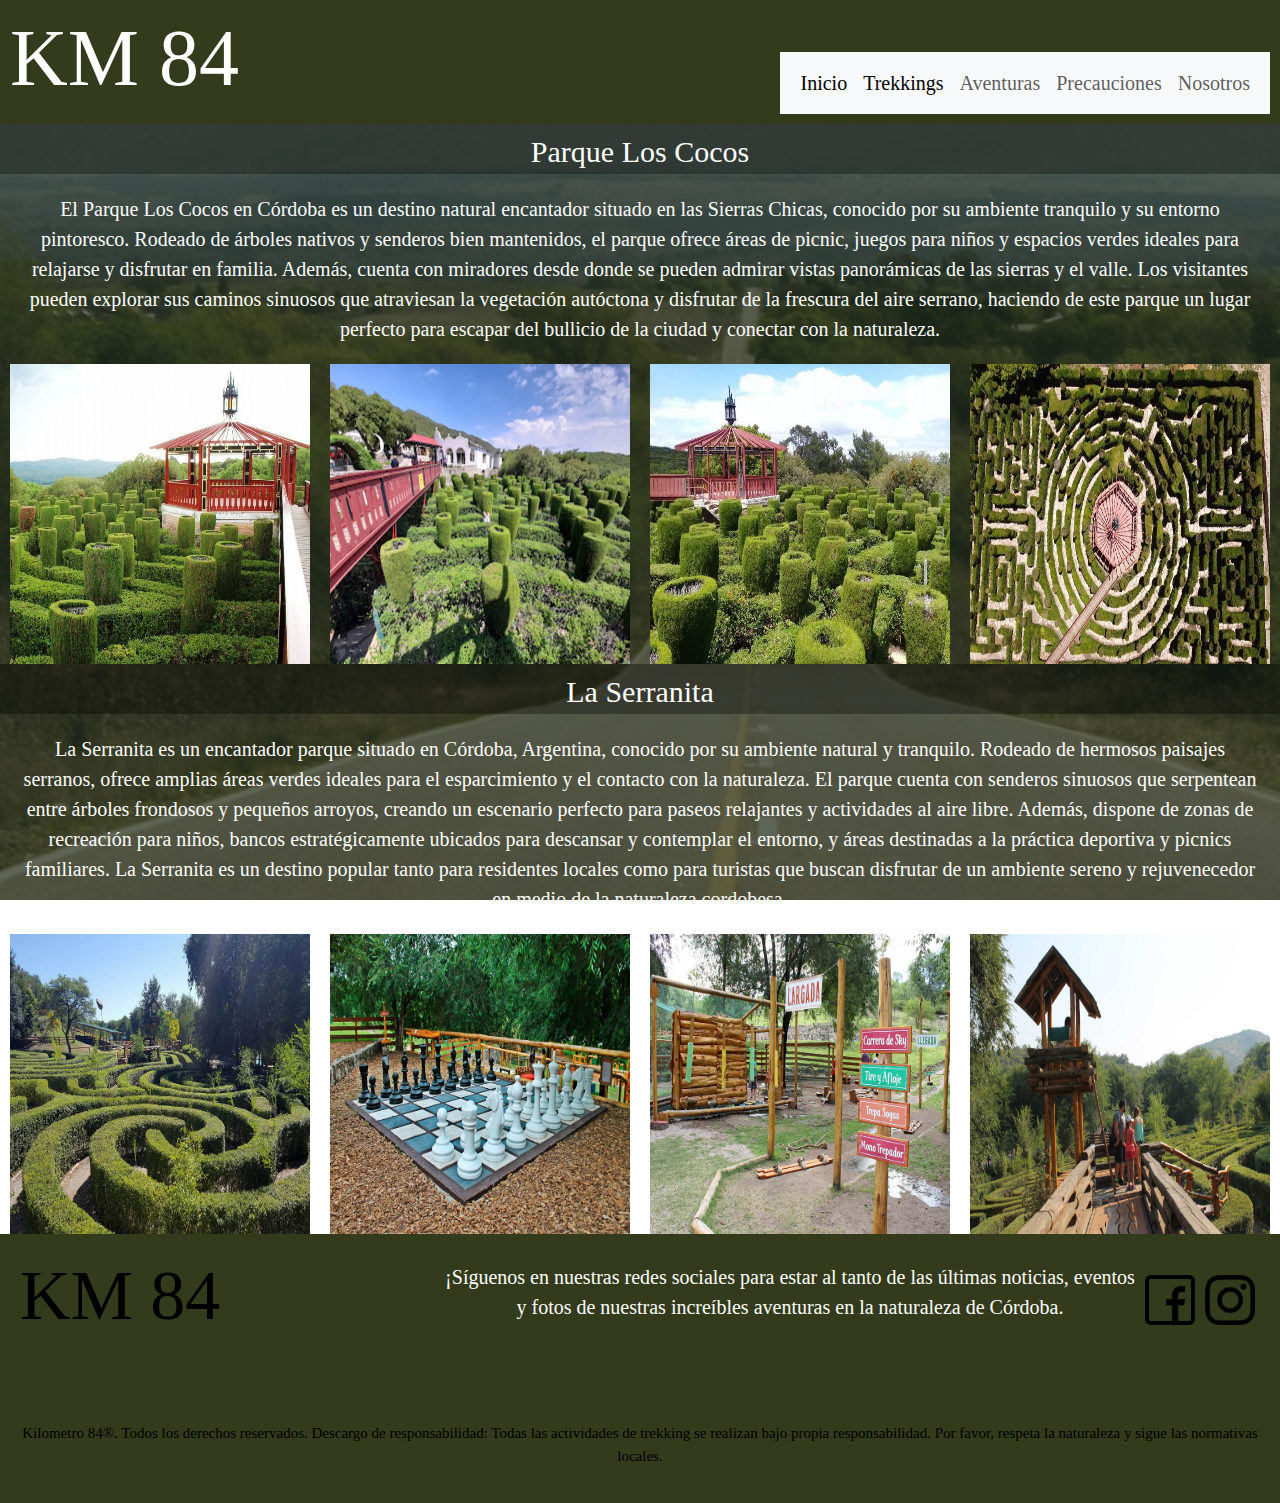
==== pages/aventuras.html @ f91f405f "mi primer commit" ====
<!DOCTYPE html>
<html lang="en">

<head>
  <meta charset="UTF-8">
  <meta name="viewport" content="width=device-width, initial-scale=1.0">
  <title>Document</title>
  <link rel="stylesheet" href="../css/style.css" />
  <link href="https://cdn.jsdelivr.net/npm/bootstrap@5.3.3/dist/css/bootstrap.min.css" rel="stylesheet"
    integrity="sha384-QWTKZyjpPEjISv5WaRU9OFeRpok6YctnYmDr5pNlyT2bRjXh0JMhjY6hW+ALEwIH" crossorigin="anonymous">
</head>

<body>

  <header>
    <h1> KM 84 </h1>
    <nav class="navbar navbar-expand-lg navbar-light bg-light">
      <div class="container-fluid">

        <button class="navbar-toggler" type="button" data-bs-toggle="collapse" data-bs-target="#navbarNav"
          aria-controls="navbarNav" aria-expanded="false" aria-label="Toggle navigation">
          <span class="navbar-toggler-icon"></span>
        </button>
        <div class="collapse navbar-collapse" id="navbarNav">
          <ul class="navbar-nav">

            <li class="nav-item">
              <a class="nav-link active" aria-current="page" href="../index.html">Inicio</a>
            </li>
            <li class="nav-item">
              <a class="nav-link active" aria-current="page" href="../pages/trekkings.html">Trekkings</a>
            </li>
            <li class="nav-item">
              <a class="nav-link" href="../pages/aventuras.html">Aventuras</a>
            </li>
            <li class="nav-item">
              <a class="nav-link" href="../pages/precauciones.html">Precauciones</a>
            </li>
            <li class="nav-item">
              <a class="nav-link" href="../pages/nosotros.html">Nosotros</a>
            </li>


          </ul>
        </div>
      </div>
    </nav>
  </header>

  <main>

    <section class="aventuras">



      <div>
        <h2>Parque Los Cocos</h2>
        <p>El Parque Los Cocos en Córdoba es un destino natural encantador situado en las Sierras Chicas, conocido por
          su ambiente tranquilo y su entorno pintoresco. Rodeado de árboles nativos y senderos bien mantenidos, el
          parque ofrece áreas de picnic, juegos para niños y espacios verdes ideales para relajarse y disfrutar en
          familia. Además, cuenta con miradores desde donde se pueden admirar vistas panorámicas de las sierras y el
          valle. Los visitantes pueden explorar sus caminos sinuosos que atraviesan la vegetación autóctona y disfrutar
          de la frescura del aire serrano, haciendo de este parque un lugar perfecto para escapar del bullicio de la
          ciudad y conectar con la naturaleza. </p>
        <div class="aventurasimg">
          <img src="../img/aventuras/loscocos/loscocos.jpg" alt="">
          <img src="../img/aventuras/loscocos/loscocos1.jpg" alt="">
          <img src="../img/aventuras/loscocos/loscocos2.jpg" alt="">
          <img src="../img/aventuras/loscocos/loscocos4.jpg" alt="">


        </div>

      </div>



    </section>



    <section class="aventuras">



      <div>
        <h2>La Serranita</h2>
        <p>La Serranita es un encantador parque situado en Córdoba, Argentina, conocido por su ambiente natural y tranquilo. Rodeado de hermosos paisajes serranos, ofrece amplias áreas verdes ideales para el esparcimiento y el contacto con la naturaleza. El parque cuenta con senderos sinuosos que serpentean entre árboles frondosos y pequeños arroyos, creando un escenario perfecto para paseos relajantes y actividades al aire libre. Además, dispone de zonas de recreación para niños, bancos estratégicamente ubicados para descansar y contemplar el entorno, y áreas destinadas a la práctica deportiva y picnics familiares. La Serranita es un destino popular tanto para residentes locales como para turistas que buscan disfrutar de un ambiente sereno y rejuvenecedor en medio de la naturaleza cordobesa. </p>
        <div class="aventurasimg">
          <img src="../img/aventuras/laserranita/la-serranita.jpg" alt="">
          <img src="../img/aventuras/laserranita/laserranita2.jpg" alt="">
          <img src="../img/aventuras/laserranita/laserranita3.jpg" alt="">
          <img src="../img/aventuras/laserranita/puente-laberinto.jpg" alt="">


        </div>

      </div>



    </section>




  </main>


  <footer>
    <div class="logofooter">
      <h5>KM 84</h5>
    </div>

    <div class="redessociales">
      <p> ¡Síguenos en nuestras redes sociales para estar al tanto de las últimas noticias, eventos y fotos de nuestras
        increíbles aventuras en la naturaleza de Córdoba. </p>
      <a href="https://es-la.facebook.com/" target="_blank"><img src="../img/iconos/facebook.png"
          alt="iconofacebook"></a>
      <a href="https://www.instagram.com/" target="_blank"><img src="../img/iconos/instagram.png"
          alt="iconoinstagram"></a>
    </div>
    <div class="derechos">
      <p> Kilometro 84®. Todos los derechos reservados. Descargo de responsabilidad: Todas las actividades de trekking
        se realizan bajo propia responsabilidad. Por favor, respeta la naturaleza y sigue las normativas locales.</p>
    </div>

  </footer>

  <script src="https://cdn.jsdelivr.net/npm/bootstrap@5.3.3/dist/js/bootstrap.bundle.min.js"
    integrity="sha384-YvpcrYf0tY3lHB60NNkmXc5s9fDVZLESaAA55NDzOxhy9GkcIdslK1eN7N6jIeHz"
    crossorigin="anonymous"></script>
</body>

</html>
---- css/style.css ----
/* ------- RESET --------*/
* {
    margin: 0;
    padding: 0;
    box-sizing: border-box;
    font-family: 'Times New Roman', Times, serif;
}


/* ------- HEADER --------*/


header {
    background-color: rgb(51, 59, 28);
    padding: 10px;
    display: flex;
    justify-content: space-between;
    align-items: end;
}


header h1 {
    color: white;
    font-size: 80px;
}

/* ------- NAV--------*/


.nav-item {
    font-size: 20px;
}



/* ------- MAIN --------*/

main {
    background-image: url(../img/extras/1.jpg);
    background-attachment: fixed;
    background-size: cover;
}



.presentacion {
    height: 400PX;
    width: 100%;
    text-align: center;
    background-image: url(../img/iconos/header.jpeg);
    background-repeat: no-repeat;
    background-size: cover;
    background-position: center;
    background-attachment: fixed;
}

.presentacion h2 {
    font-size: 60px;
    color: white;

}

.presentacion p {
    margin: 40px;
    color: white;
    font-size: 25px;
    text-align: center;
}

/*APLICANDO FLEX EN CASCADAS*/

.cascadas {
    width: 100%;
    display: flex;
    flex-direction: column;


}

.cascadas h2 {
    color: white;
    font-size: 40px;
    text-align: center;
    margin: 30px;


}

.cascadas div img {
    width: 300px;
    height: 300px;
}

.cascadas h3 {
    color: white;
    font-size: 25px;
    text-align: center;
    margin-top: 10px;
}

.agua {
    display: flex;
    justify-content: space-around;
    align-items: center;
    flex-wrap: wrap;

}

.agua div {
    background-color: rgba(0, 0, 0, 0.381);
    margin: 10px;
}

.agua div a {
    text-decoration: none;
    font-size: 20px;
    color: rgb(255, 255, 255);
}

.beneficios {
    color: white;
    padding-top: 40px;

}

.beneficios h2 {
    color: rgb(167, 177, 100);
    text-align: center;
}


.beneficios h3 {
    color: rgb(178, 136, 62);
    text-align: center;
    margin: 10px;
    padding-left: 10px;
    padding-right: 10px;
}

.beneficios p {
    font-size: 20px;
    text-align: center;
    padding-left: 20px;
    padding-right: 20px;
}

.beneficios div h4 {
    margin-top: 40px;
    text-align: center;
    color: rgb(167, 177, 100);
    margin: 10px;
    padding-left: 10px;
    padding-right: 10px;
}


.indeximagenes img {
    height: 300px;
    width: 300px;
    padding: 20px;
}


.indeximagenes {
    display: flex;
    justify-content: space-around;
    flex-wrap: wrap;
}



/* ------- FOOTER --------*/

footer {
    background-color: rgb(51, 59, 28);
    width: 100%;
    display: grid;
    grid-template-columns: 1fr 2fr;
    grid-template-rows: 1fr 0.5fr;
    padding: 10px;
    margin: 0;


}

footer h5 {
    font-size: 70px;
    padding: 10px;
    color: black;
}


.redessociales {
    display: flex;
    font-size: 20px;
    padding: 10px;
    justify-content: space-between;
    align-items: center;
}

.redessociales a img {
    width: 50px;
    height: 50px;
}

.redessociales p {
    color: white;
    text-align: center;
}

.redessociales a {
    width: 50px;
    height: 50px;
    margin: 5px;
}

.derechos {
    grid-column: 1/4;
    grid-row: 3/4
}

.derechos p {
    color: black;
    font-size: 15px;
    padding: 10px;
    text-align: center;
}


/* ------- PAGINA TREKKINGS --------*/


main h2 {
    color: white;
    font-size: 30px;
    text-align: center;
    padding: 10px;
    background-color: rgba(0, 0, 0, 0.373);

}



.trekkings-inf h3 {
    align-content: center;
    font-size: 30px;
    color: rgb(178, 136, 62);
    text-align: center;
    margin: 10px;

}

.trekkings-inf h4 {
    font-size: 22px;
    color: white;
    text-align: center;
    color: rgb(178, 136, 62);
    
}



.trekkings-inf p {
    font-size: 20px;
    color: white;
    margin-left: 10px;
    text-align: center;

}


.trekkings-inf iframe {
    width: 400px;
    height: 250px;
    margin-left: 10px;
}



.trekkings-fotos img {
    width: 300px;
    height: 330px;
    margin: 20px;
}


.trekkings-grilla {
    width: 100%;
    display: grid;
    height: 900px;
    grid-template-columns: 1fr 1fr;
    grid-template-rows: 1fr 1fr;


}



.trekkings-fotos {
    display: flex;
    align-items: star;
    justify-content: space-around;
    margin: 20px;

}


.trekkings-inf {

    display: flex;
    flex-direction: column;
    align-items: center;
    justify-content: space-between;
}





/* ------- PAGINA AVENTURAS--------*/

.aventurasimg {
    display: flex;
    align-items: center;
    justify-content: space-around;
    flex-wrap: wrap;
}

.aventurasimg img {

    height: 300px;
    width: 300px;

}


.aventuras div h2 {
    width: 100%;
    height: 50px;
    background-color: rgba(0, 0, 0, 0.333);
    font-size: 30px;
    text-align: center;

}

.aventuras div p {
    font-size: 20px;
    color: white;
    margin: 20px;
    text-align: center;
}







/* ------- PAGINA NOSOSTROS --------*/


.grillafotos div img {
    height: 400px;
    width: 400px;
}

.grillafotos {
    display: grid;
    grid-template-columns: 1fr 1fr 1fr;
    grid-template-rows: auto;
}


.nosotros p {
    font-size: 20px;
    color: white;
    text-align: center;
    margin: 20px;
}
.form-label {
    font-size: 20px;
    color: rgb(178, 136, 62);
}

mb-3 {
    width: 60%;
    padding: 10px;
}


/* ------- PAGINA PRECAUCIONES --------*/

.precauciones {
    color: white;
    font-size: 20px;
    text-align: center;
    margin: 20px;

}

.equipamiento {
    color: white;
    font-size: 20px;
    text-align: center;
    margin: 20px;

}



/* ------- MEDIA QUERIES  1050--------*/

@media (max-width: 1050px) {

    header h1 {
        font-size: 80px;
    }



    .trekkings-grilla {
        height: auto;
        grid-template-columns: 1fr;
        grid-template-rows: auto;
    }

    .trekkings-fotos {
        justify-content: space-around;
        align-items: center;
    }

    .trekkings-fotos img {
        width: 100%;
        max-width: 300px;
        height: 300px;
        margin: 10px;

    }

    .trekkings-inf iframe {
        width: 500px;
        height: 300px;
        margin-top: 40px;
    }

    .trekkings-inf p {
        text-align: center;
    }

}



/* ------- MEDIA QUERIES TREKKING 720 --------*/

@media (max-width: 720px) {

    header h1 {
        font-size: 60px;
    }


    .presentacion h2 {
        font-size: 50px;
    }

    .presentacion p {
        margin: 30px;

    }

    main h2 {
        font-size: 25px;
    }

    .cascadas h2 {
        font-size: 20px;
    }

    .cascadas h3 {
        font-size: 18px;
    }

    .beneficios {
        padding-top: 20px;
    }

    .beneficios h2 {
        font-size: 20px;
    }


    .beneficios h3 {
        font-size: 20px;
    }

    .beneficios p {
        font-size: 18px;
    }

    .beneficios div h4 {
        font-size: 20px;
    }


    .trekkings-fotos img {
        max-width: 250px;
        height: 250px;
        margin: 10px;
    }

    .trekkings-inf iframe {
        width: 400px;
        height: 300px;
        margin-top: 40px;
    }
}

/* ------- MEDIA QUERIES 650--------*/

@media (max-width: 650px) {

    header h1 {
        font-size: 50px;
    }


    .presentacion h2 {
        font-size: 45px;


    }

    .presentacion p {
        margin: 25px;
    }

    footer {
        grid-template-columns: 1fr;
        grid-template-rows: 1fr 0.5 fr;

    }

    footer h5 {
        font-size: 50px;
        text-align: center;

    }

    .agua div h3 {
        font-size: 20px;
    }

    .agua div h3 a {
        font-size: 18px;
    }


    .redessociales {
        font-size: 15px;
        padding: 10px;

    }


    .redessociales a img {
        width: 40px;
        height: 40px;

    }

    .cascadas h2 {
        font-size: 30px;
    }


    .trekkings-fotos {
        flex-direction: column;
        align-items: center;
        justify-content: center;
    }

    .trekkings-fotos div {
        align-items: center;

    }


    .trekkings-fotos img {
        width: 100%;
        max-width: 280px;
        height: 280px;

    }

    .trekkings-inf p {
        font-size: 18px;
        text-align: center;
    }

    .trekkings-inf h3 {
        font-size: 25px;
        text-align: center;
    }

    .trekkings-inf h4 {
        font-size: 25px;
        text-align: center;

    }

    .trekkings-inf iframe {
        width: 500px;
        height: 300px;
        margin-top: 40px;
    }
}

/* ------- MEDIA QUERIES  550 --------*/


@media (max-width: 550px) {

    header h1 {
        color: white;
        font-size: 60px;
        margin-top: 20px;
    }


    .redessociales {
        flex-wrap: wrap;
        font-size: 15px;
        padding: 10px;
        margin-top: 15px;
        align-items: center;
        justify-content: center;

    }

    .redessociales a img {
        width: 40px;
        height: 40px;

    }

    .beneficios img {
        height: 250px;
        width: 250px;
    }

    .trekkings-inf p {
        font-size: 18px;
        text-align: center;
    }

    .trekkings-inf h3 {
        font-size: 22px;
        text-align: center;
    }

    .trekkings-inf h4 {
        font-size: 20px;
        text-align: center;

    }


    .trekkings-inf iframe {
        width: 300px;
        height: 300px;
        margin-top: 40px;
    }
}

/* ------- MEDIA QUERIES  424--------*/

@media (max-width: 420px) {

    .presentacion h2 {
        font-size: 35px;
    }

    .presentacion p {
        font-size: 25px;
        color: black;
    }

    .cascadas div img {
        width: 250px;
        height: 250px;
    }
}
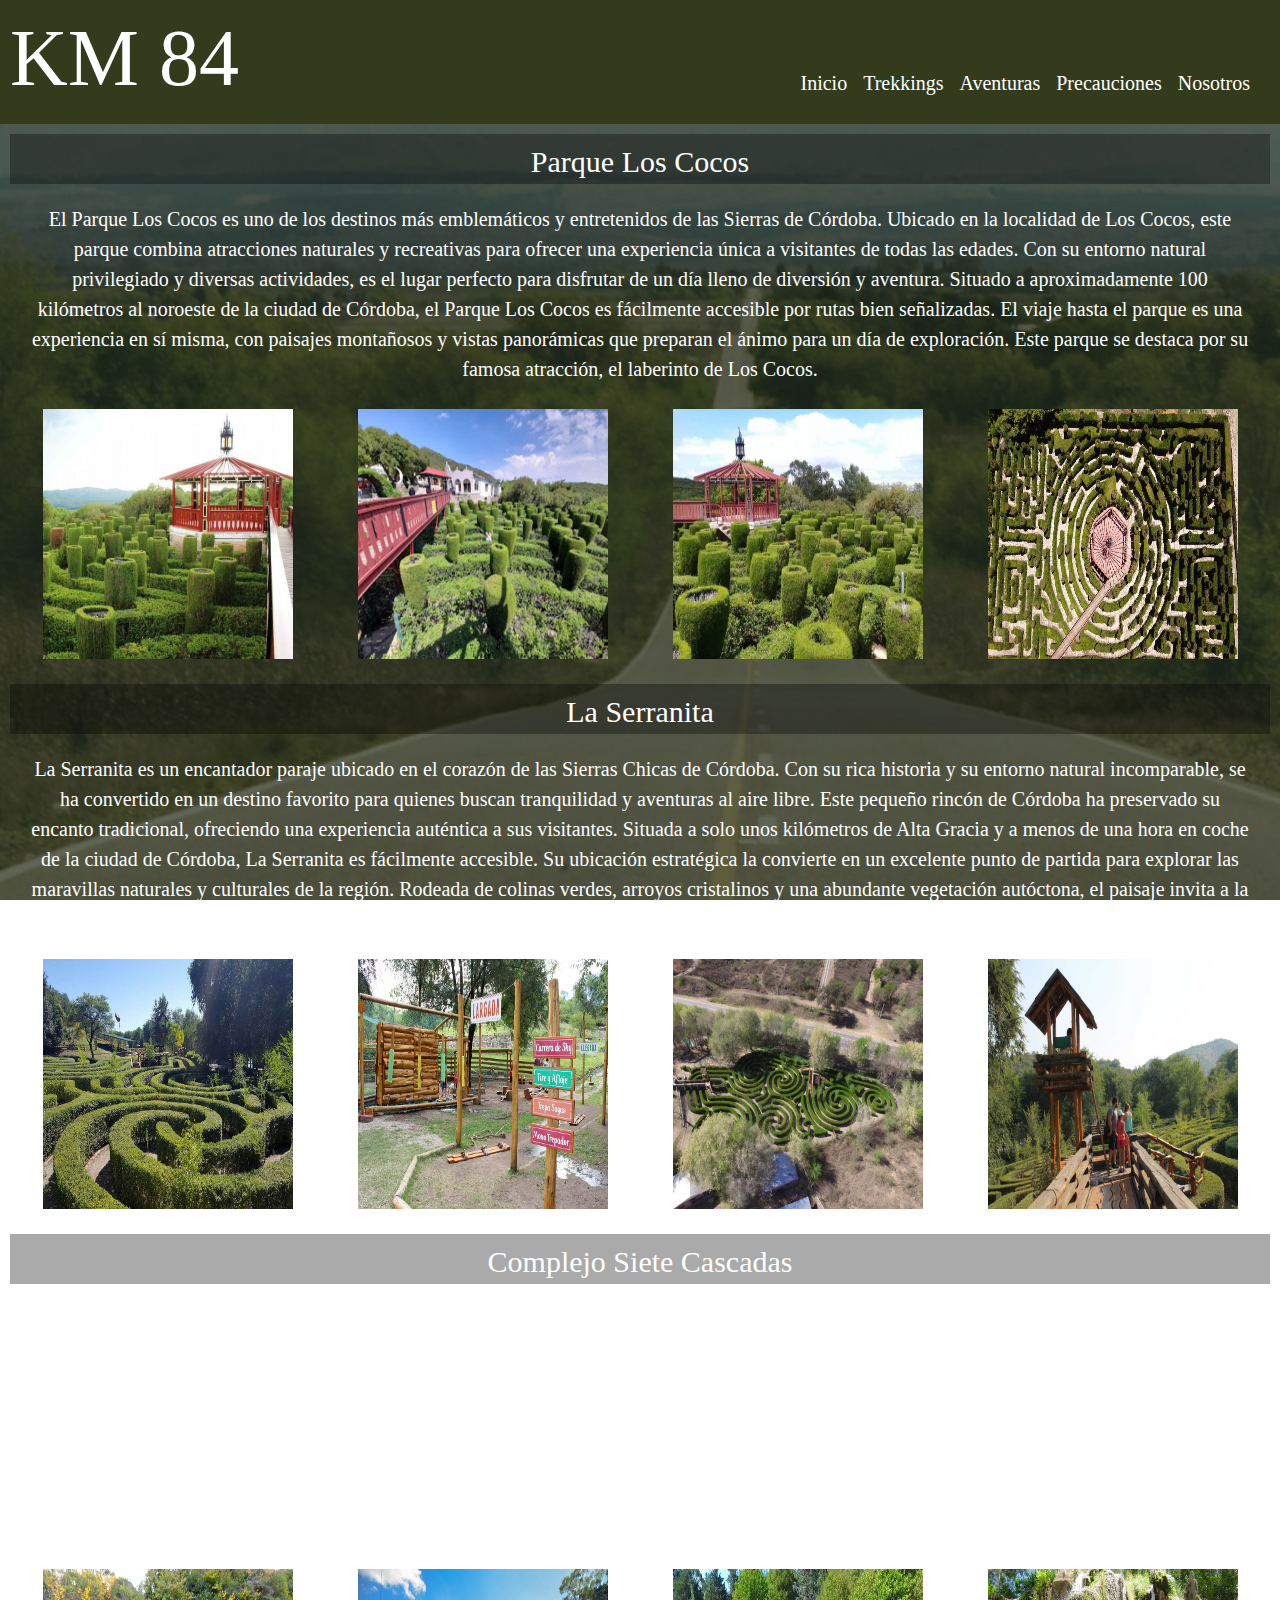
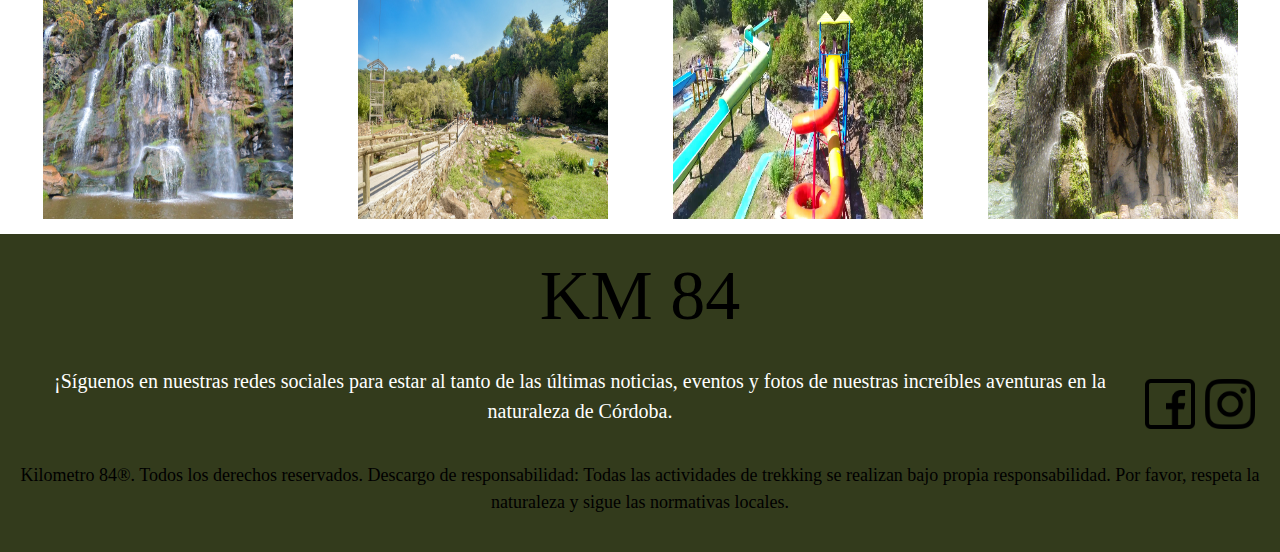
==== commit 6ac20f20: "reponsivetodas" ====
--- a/pages/aventuras.html
+++ b/pages/aventuras.html
@@ -5,30 +5,27 @@
   <meta charset="UTF-8">
   <meta name="viewport" content="width=device-width, initial-scale=1.0">
   <title>Document</title>
-  <link rel="stylesheet" href="../css/style.css" />
   <link href="https://cdn.jsdelivr.net/npm/bootstrap@5.3.3/dist/css/bootstrap.min.css" rel="stylesheet"
     integrity="sha384-QWTKZyjpPEjISv5WaRU9OFeRpok6YctnYmDr5pNlyT2bRjXh0JMhjY6hW+ALEwIH" crossorigin="anonymous">
+  <link rel="stylesheet" href="../scss/estilos.css" />
 </head>
 
 <body>
-
   <header>
     <h1> KM 84 </h1>
-    <nav class="navbar navbar-expand-lg navbar-light bg-light">
+    <nav class="navbar navbar-expand-lg navbar-light">
       <div class="container-fluid">
-
         <button class="navbar-toggler" type="button" data-bs-toggle="collapse" data-bs-target="#navbarNav"
           aria-controls="navbarNav" aria-expanded="false" aria-label="Toggle navigation">
           <span class="navbar-toggler-icon"></span>
         </button>
         <div class="collapse navbar-collapse" id="navbarNav">
           <ul class="navbar-nav">
-
             <li class="nav-item">
-              <a class="nav-link active" aria-current="page" href="../index.html">Inicio</a>
+              <a class="nav-link" href="../index.html">Inicio</a>
             </li>
             <li class="nav-item">
-              <a class="nav-link active" aria-current="page" href="../pages/trekkings.html">Trekkings</a>
+              <a class="nav-link" href="../pages/trekkings.html">Trekkings</a>
             </li>
             <li class="nav-item">
               <a class="nav-link" href="../pages/aventuras.html">Aventuras</a>
@@ -39,79 +36,84 @@
             <li class="nav-item">
               <a class="nav-link" href="../pages/nosotros.html">Nosotros</a>
             </li>
-
-
           </ul>
         </div>
       </div>
     </nav>
   </header>
-
-  <main>
-
+  <main class="mainindex">
     <section class="aventuras">
-
-
-
       <div>
         <h2>Parque Los Cocos</h2>
-        <p>El Parque Los Cocos en Córdoba es un destino natural encantador situado en las Sierras Chicas, conocido por
-          su ambiente tranquilo y su entorno pintoresco. Rodeado de árboles nativos y senderos bien mantenidos, el
-          parque ofrece áreas de picnic, juegos para niños y espacios verdes ideales para relajarse y disfrutar en
-          familia. Además, cuenta con miradores desde donde se pueden admirar vistas panorámicas de las sierras y el
-          valle. Los visitantes pueden explorar sus caminos sinuosos que atraviesan la vegetación autóctona y disfrutar
-          de la frescura del aire serrano, haciendo de este parque un lugar perfecto para escapar del bullicio de la
-          ciudad y conectar con la naturaleza. </p>
-        <div class="aventurasimg">
-          <img src="../img/aventuras/loscocos/loscocos.jpg" alt="">
-          <img src="../img/aventuras/loscocos/loscocos1.jpg" alt="">
-          <img src="../img/aventuras/loscocos/loscocos2.jpg" alt="">
-          <img src="../img/aventuras/loscocos/loscocos4.jpg" alt="">
-
-
-        </div>
-
+        <p>El Parque Los Cocos es uno de los destinos más emblemáticos y entretenidos de las Sierras de Córdoba. Ubicado
+          en la localidad de Los Cocos, este parque combina atracciones naturales y recreativas para ofrecer una
+          experiencia única a visitantes de todas las edades. Con su entorno natural privilegiado y diversas
+          actividades, es el lugar perfecto para disfrutar de un día lleno de diversión y aventura. Situado a
+          aproximadamente 100 kilómetros al noroeste de la ciudad de Córdoba, el Parque Los Cocos es fácilmente
+          accesible por rutas bien señalizadas. El viaje hasta el parque es una experiencia en sí misma, con paisajes
+          montañosos y vistas panorámicas que preparan el ánimo para un día de exploración. Este parque se destaca por
+          su famosa atracción, el laberinto de Los Cocos.</p>
+      </div>
+      <div class="aventurasimg">
+        <img src="../img/aventuras/loscocos/loscocos.jpg" alt="">
+        <img src="../img/aventuras/loscocos/loscocos1.jpg" alt="">
+        <img src="../img/aventuras/loscocos/loscocos2.jpg" alt="">
+        <img src="../img/aventuras/loscocos/loscocos4.jpg" alt="">
+      </div>
+    </section>
+    <section class="aventuras">
+      <div>
+        <h2>La Serranita</h2>
+        <p>La Serranita es un encantador paraje ubicado en el corazón de las Sierras Chicas de Córdoba. Con su rica
+          historia y su entorno natural incomparable, se ha convertido en un destino favorito para quienes buscan
+          tranquilidad y aventuras al aire libre. Este pequeño rincón de Córdoba ha preservado su encanto tradicional,
+          ofreciendo una experiencia auténtica a sus visitantes. Situada a solo unos kilómetros de Alta Gracia y a menos
+          de una hora en coche de la ciudad de Córdoba, La Serranita es fácilmente accesible. Su ubicación estratégica
+          la convierte en un excelente punto de partida para explorar las maravillas naturales y culturales de la
+          región. Rodeada de colinas verdes, arroyos cristalinos y una abundante vegetación autóctona, el paisaje invita
+          a la relajación y la exploración. Los visitantes pueden disfrutar de la serenidad del lugar y conectar con la
+          naturaleza en su estado más puro.
       </div>
 
 
+      <div class="aventurasimg">
+        <img src="../img/aventuras/laserranita/la-serranita.jpg" alt="">
+        <img src="../img/aventuras/laserranita/laserranita3.jpg" alt="">
+        <img src="../img/aventuras/laserranita/laserranita4.jpg" alt="">
+        <img src="../img/aventuras/laserranita/puente-laberinto.jpg" alt="">
+      </div>
 
     </section>
 
-
-
     <section class="aventuras">
-
-
-
       <div>
-        <h2>La Serranita</h2>
-        <p>La Serranita es un encantador parque situado en Córdoba, Argentina, conocido por su ambiente natural y tranquilo. Rodeado de hermosos paisajes serranos, ofrece amplias áreas verdes ideales para el esparcimiento y el contacto con la naturaleza. El parque cuenta con senderos sinuosos que serpentean entre árboles frondosos y pequeños arroyos, creando un escenario perfecto para paseos relajantes y actividades al aire libre. Además, dispone de zonas de recreación para niños, bancos estratégicamente ubicados para descansar y contemplar el entorno, y áreas destinadas a la práctica deportiva y picnics familiares. La Serranita es un destino popular tanto para residentes locales como para turistas que buscan disfrutar de un ambiente sereno y rejuvenecedor en medio de la naturaleza cordobesa. </p>
-        <div class="aventurasimg">
-          <img src="../img/aventuras/laserranita/la-serranita.jpg" alt="">
-          <img src="../img/aventuras/laserranita/laserranita2.jpg" alt="">
-          <img src="../img/aventuras/laserranita/laserranita3.jpg" alt="">
-          <img src="../img/aventuras/laserranita/puente-laberinto.jpg" alt="">
-
-
-        </div>
-
+        <h2>Complejo Siete Cascadas</h2>
+        <p>Situado en la pintoresca localidad de La Falda, en las Sierras de Córdoba, el Complejo Siete Cascadas es un
+          destino que combina a la perfección la belleza natural y la recreación. Este parque recreativo ofrece una
+          experiencia única, ideal para familias, amigos y amantes de la naturaleza. El Complejo Siete Cascadas se
+          encuentra en un entorno natural impresionante, rodeado de montañas, ríos y vegetación autóctona. Las siete
+          cascadas que dan nombre al complejo son el principal atractivo, ofreciendo un espectáculo natural que deleita
+          a todos los visitantes. Ubicado a pocos kilómetros del centro de La Falda, el complejo es fácilmente
+          accesible. Las rutas bien señalizadas y el paisaje montañoso hacen que el viaje hasta el parque sea una parte
+          agradable de la experiencia. Hay estacionamiento disponible para quienes llegan en auto. El río Grande de
+          Punilla es el corazón del complejo. Sus aguas cristalinas y frescas forman las siete cascadas, creando
+          piscinas naturales donde los visitantes pueden nadar y refrescarse. Este río no solo es una fuente de belleza,
+          sino también de diversión acuática.</p>
       </div>
-
-
-
+      <div class="aventurasimg">
+        <img src="../img/aventuras/sietecascadas/cascadascercac7c.jpg" alt="">
+        <img src="../img/aventuras/sietecascadas/cascadaspuentec7c.jpg" alt="">
+        <img src="../img/aventuras/sietecascadas/toboganc7c.jpg" alt="">
+        <img src="../img/aventuras/sietecascadas/cascadas7c7.jpg" alt="">
+      </div>
+      </div>
     </section>
 
-
-
-
   </main>
-
-
   <footer>
     <div class="logofooter">
       <h5>KM 84</h5>
     </div>
-
     <div class="redessociales">
       <p> ¡Síguenos en nuestras redes sociales para estar al tanto de las últimas noticias, eventos y fotos de nuestras
         increíbles aventuras en la naturaleza de Córdoba. </p>
@@ -124,9 +126,7 @@
       <p> Kilometro 84®. Todos los derechos reservados. Descargo de responsabilidad: Todas las actividades de trekking
         se realizan bajo propia responsabilidad. Por favor, respeta la naturaleza y sigue las normativas locales.</p>
     </div>
-
   </footer>
-
   <script src="https://cdn.jsdelivr.net/npm/bootstrap@5.3.3/dist/js/bootstrap.bundle.min.js"
     integrity="sha384-YvpcrYf0tY3lHB60NNkmXc5s9fDVZLESaAA55NDzOxhy9GkcIdslK1eN7N6jIeHz"
     crossorigin="anonymous"></script>
--- a/scss/estilos.css
+++ b/scss/estilos.css
@@ -0,0 +1,675 @@
+* {
+  margin: 0;
+  padding: 0;
+  box-sizing: border-box;
+  font-family: "Times New Roman", Times, serif;
+}
+
+header {
+  background-color: rgb(51, 59, 28);
+  padding: 10px;
+  display: flex;
+  justify-content: space-between;
+  align-items: end;
+}
+header h1 {
+  color: white;
+  font-size: 80px;
+}
+header .navbar .container-fluid {
+  background-color: rgb(51, 59, 28);
+}
+header .navbar .container-fluid .collapse .navbar-nav .nav-item a {
+  font-size: 20px;
+  color: white !important;
+}
+
+/* ------- MAIN PAGE INDEX --------*/
+.mainindex {
+  background-image: url(../img/extras/1.jpg);
+  background-attachment: fixed;
+  background-size: cover;
+}
+.mainindex .presentacion {
+  height: 400px;
+  width: 100%;
+  text-align: center;
+  background-image: url(../img/iconos/header.jpeg);
+  background-repeat: no-repeat;
+  background-size: cover;
+  background-position: center;
+  background-attachment: fixed;
+}
+.mainindex .presentacion h2 {
+  font-size: 60px;
+  color: white;
+}
+.mainindex .presentacion p {
+  margin: 40px;
+  color: white;
+  font-size: 25px;
+  text-align: center;
+}
+.mainindex .cascadas {
+  width: 100%;
+  display: flex;
+  flex-direction: column;
+}
+.mainindex .cascadas h2 {
+  color: white;
+  font-size: 40px;
+  text-align: center;
+  margin: 30px;
+}
+.mainindex .cascadas .agua {
+  display: flex;
+  justify-content: space-around;
+  align-items: center;
+  flex-wrap: wrap;
+}
+.mainindex .cascadas .agua div {
+  background-color: rgba(0, 0, 0, 0.381);
+  margin: 20px;
+}
+.mainindex .cascadas .agua div img {
+  width: 300px;
+  height: 300px;
+}
+.mainindex .cascadas .agua div h3 {
+  color: white;
+  font-size: 25px;
+  text-align: center;
+  margin-top: 10px;
+}
+.mainindex .cascadas .agua div h3 a {
+  text-decoration: none;
+  font-size: 20px;
+  color: rgb(255, 255, 255);
+}
+.mainindex .otrasaventuras h2 {
+  color: white;
+  font-size: 40px;
+  text-align: center;
+  margin: 30px;
+}
+.mainindex .otrasaventuras .aventuras-index {
+  display: flex;
+  justify-content: space-around;
+  align-items: center;
+  flex-wrap: wrap;
+}
+.mainindex .otrasaventuras .aventuras-index .aventuras-tarjetas {
+  height: 500px;
+  width: 300px;
+  background-color: rgba(0, 0, 0, 0.381);
+  margin: 20px;
+}
+.mainindex .otrasaventuras .aventuras-index .aventuras-tarjetas img {
+  width: 300px;
+  height: 300px;
+}
+.mainindex .otrasaventuras .aventuras-index .aventuras-tarjetas h3 {
+  margin-top: 10px;
+  font-size: 25px;
+  color: white;
+  text-align: center;
+}
+.mainindex .otrasaventuras .aventuras-index .aventuras-tarjetas p {
+  font-size: 18px;
+  color: white;
+  text-align: center;
+}
+.mainindex .otrasaventuras .aventuras-index .aventuras-tarjetas h4 {
+  font-size: 22px;
+  text-align: center;
+}
+.mainindex .otrasaventuras .aventuras-index .aventuras-tarjetas h4 a {
+  text-decoration: none;
+  color: white;
+}
+.mainindex .beneficios {
+  color: white;
+  padding-top: 40px;
+}
+.mainindex .beneficios div h2 {
+  color: rgb(167, 177, 100);
+  text-align: center;
+}
+.mainindex .beneficios div h3 {
+  color: rgb(178, 136, 62);
+  text-align: center;
+  margin: 10px;
+  padding-left: 10px;
+  padding-right: 10px;
+}
+.mainindex .beneficios div p {
+  font-size: 20px;
+  text-align: center;
+  padding-left: 20px;
+  padding-right: 20px;
+}
+.mainindex .beneficios div h4 {
+  margin-top: 40px;
+  text-align: center;
+  color: rgb(167, 177, 100);
+  margin: 10px;
+  padding-left: 10px;
+  padding-right: 10px;
+}
+.mainindex .beneficios .indeximagenes {
+  display: flex;
+  justify-content: space-around;
+  flex-wrap: wrap;
+}
+.mainindex .beneficios .indeximagenes img {
+  height: 300px;
+  width: 500px;
+  padding: 20px;
+}
+
+/* ------- MAIN PAG TREKKINGS --------*/
+.mainindex h2 {
+  color: white;
+  font-size: 30px;
+  text-align: center;
+  padding: 10px;
+  background-color: rgba(0, 0, 0, 0.373);
+}
+.mainindex .trekkings-grilla {
+  width: 100%;
+  display: grid;
+  height: 900px;
+  grid-template-columns: 1fr 1fr;
+  grid-template-rows: 1fr 1fr;
+}
+.mainindex .trekkings-grilla .trekkings-inf {
+  display: flex;
+  flex-direction: column;
+  align-items: center;
+  justify-content: space-between;
+}
+.mainindex .trekkings-grilla .trekkings-inf h3 {
+  align-content: center;
+  font-size: 28px;
+  color: white;
+  text-align: center;
+  margin: 10px;
+  width: 100%;
+  background-color: rgba(0, 0, 0, 0.248);
+}
+.mainindex .trekkings-grilla .trekkings-inf p {
+  font-size: 20px;
+  color: white;
+  margin-left: 10px;
+  text-align: center;
+}
+.mainindex .trekkings-grilla .trekkings-inf h4 {
+  font-size: 25px;
+  color: white;
+  text-align: center;
+  width: 100%;
+  background-color: rgba(0, 0, 0, 0.248);
+}
+.mainindex .trekkings-grilla .trekkings-inf iframe {
+  width: 450px;
+  height: 300px;
+  margin-left: 10px;
+}
+.mainindex .trekkings-grilla .trekkings-fotos {
+  display: flex;
+  align-items: star;
+  justify-content: space-around;
+  margin: 20px;
+}
+.mainindex .trekkings-grilla .trekkings-fotos img {
+  width: 300px;
+  height: 330px;
+  margin: 20px;
+}
+
+/* ------- MAIN PAG AVENTURAS --------*/
+.aventuras {
+  padding: 10px;
+}
+.aventuras div h2 {
+  width: 100%;
+  height: 50px;
+  background-color: rgba(0, 0, 0, 0.333);
+  font-size: 30px;
+  text-align: center;
+}
+.aventuras div p {
+  font-size: 20px;
+  color: white;
+  margin: 20px;
+  text-align: center;
+}
+.aventuras .aventurasimg {
+  display: flex;
+  align-items: center;
+  justify-content: space-around;
+  flex-wrap: wrap;
+}
+.aventuras .aventurasimg img {
+  height: 250px;
+  width: 250px;
+  margin: 5px;
+}
+
+/* ------- MAIN PAGE PRECAUCIONES --------*/
+.mainindex .precauciones {
+  color: white;
+  font-size: 20px;
+  text-align: center;
+  padding: 20px;
+}
+.mainindex .equipamiento {
+  color: white;
+  font-size: 20px;
+  text-align: center;
+  padding: 20px;
+}
+
+/* ------- MAIN PAGE NOSOTROS --------*/
+.mainindex .grillafotos {
+  display: grid;
+  grid-template-columns: repeat(6, 1fr);
+  gap: 10px;
+  padding: 20px;
+}
+.mainindex .grillafotos .grid-item {
+  position: relative;
+}
+.mainindex .grillafotos .grid-item img {
+  width: 100%;
+  height: 100%;
+  -o-object-fit: cover;
+     object-fit: cover;
+}
+.mainindex .grillafotos .grid-item.grid-uno {
+  grid-column: span 2;
+  grid-row: span 2;
+}
+.mainindex .grillafotos .grid-item.grid-dos {
+  grid-column: span 1;
+  grid-row: span 1;
+}
+.mainindex .grillafotos .grid-item.grid-tres {
+  grid-column: span 2;
+  grid-row: span 1;
+}
+.mainindex .grillafotos .grid-item.grid-cuatro {
+  grid-column: span 1;
+  grid-row: span 1;
+}
+.mainindex .grillafotos .grid-item.grid-cinco {
+  grid-column: span 2;
+  grid-row: span 2;
+}
+.mainindex .grillafotos .grid-item.grid-seis {
+  grid-column: span 2;
+  grid-row: span 1;
+}
+.mainindex .grillafotos .grid-item.grid-siete {
+  grid-column: span 2;
+  grid-row: span 1;
+}
+.mainindex .grillafotos .grid-item.grid-ocho {
+  grid-column: span 1;
+  grid-row: span 1;
+}
+.mainindex .grillafotos .grid-item.grid-nueve {
+  grid-column: span 1;
+  grid-row: span 1;
+}
+.mainindex .nosotros p {
+  font-size: 20px;
+  color: white;
+  text-align: center;
+  margin-bottom: 0;
+  margin-top: 20px;
+  padding: 20px;
+}
+.mainindex .nosotros .mb-3 {
+  padding: 20px;
+  align-items: center;
+}
+.mainindex .nosotros .mb-3 .form-label {
+  font-size: 20px;
+  color: rgb(178, 136, 62);
+}
+
+footer {
+  background-color: rgb(51, 59, 28);
+  width: 100%;
+  grid-template-columns: 1fr 2fr;
+  grid-template-rows: 1fr 0, 5fr;
+  padding: 10px;
+  margin: 0;
+}
+footer .logofooter h5 {
+  text-align: center;
+  font-size: 70px;
+  padding: 10px;
+  color: black;
+}
+footer .redessociales {
+  display: flex;
+  font-size: 20px;
+  padding: 10px;
+  justify-content: space-between;
+  align-items: center;
+}
+footer .redessociales p {
+  color: white;
+  text-align: center;
+}
+footer .redessociales a {
+  width: 50px;
+  height: 50px;
+  margin: 5px;
+}
+footer .redessociales a img {
+  width: 50px;
+  height: 50px;
+}
+footer .derechos {
+  grid-column: 1/4;
+  grid-row: 3/4;
+}
+footer .derechos p {
+  color: black;
+  font-size: 18px;
+  padding: 10px;
+  text-align: center;
+}
+
+/* ------- MEDIA QUERIES PAGE INDEX + TREKKINGS -------*/
+/* ------- MEDIA QUERIES  1110--------*/
+@media (max-width: 1110px) {
+  header h1 {
+    font-size: 80px;
+  }
+  .mainindex .trekkings-grilla {
+    height: auto;
+    grid-template-columns: 1fr;
+    grid-template-rows: auto;
+  }
+  .mainindex .trekkings-grilla .trekkings-fotos {
+    justify-content: space-around;
+    align-items: center;
+  }
+  .mainindex .trekkings-grilla .trekkings-fotos img {
+    width: 100%;
+    max-width: 300px;
+    height: 300px;
+    margin: 10px;
+  }
+  .mainindex .trekkings-grilla .trekkings-inf iframe {
+    width: 500px;
+    height: 300px;
+    margin-top: 40px;
+  }
+  .mainindex .trekkings-grilla .trekkings-inf p {
+    margin: 20px;
+  }
+  .mainindex .trekkings-grilla .trekkings-inf p {
+    text-align: center;
+  }
+  .mainindex .beneficios .indeximagenes img {
+    height: 300px;
+    width: 300px;
+    padding: 20px;
+  }
+}
+/* ------- MEDIA QUERIES TREKKING 840 --------*/
+@media (max-width: 890px) {
+  .mainindex .beneficios .indeximagenes img {
+    height: 300px;
+    width: 400px;
+    padding: 20px;
+  }
+}
+/* ------- MEDIA QUERIES TREKKING 775--------*/
+@media (max-width: 775px) {
+  .mainindex .beneficios .indeximagenes img {
+    height: 300px;
+    width: 300px;
+    padding: 20px;
+  }
+}
+/* ------- MEDIA QUERIES TREKKING 720 --------*/
+@media (max-width: 720px) {
+  header h1 {
+    font-size: 60px;
+  }
+  .mainindex .presentacion h2 {
+    font-size: 40px;
+  }
+  .mainindex .presentacion p {
+    margin: 30px;
+  }
+  .mainindex .cascadas h2,
+  .mainindex .otrasaventuras h2 {
+    font-size: 30px;
+  }
+  .mainindex .cascadas h3 {
+    font-size: 18px;
+  }
+  .mainindex .beneficios {
+    padding-top: 20px;
+  }
+  .mainindex .beneficios h2 {
+    font-size: 20px;
+  }
+  .mainindex .beneficios h3 {
+    font-size: 20px;
+  }
+  .mainindex .beneficios p {
+    font-size: 18px;
+  }
+  .mainindex .beneficios div h4 {
+    font-size: 20px;
+  }
+  .mainindex .trekkings-fotos img {
+    max-width: 250px;
+    height: 250px;
+    margin: 10px;
+  }
+  .mainindex .trekkings-inf iframe {
+    width: 400px;
+    height: 300px;
+    margin-top: 40px;
+  }
+}
+/* ------- MEDIA QUERIES 650--------*/
+@media (max-width: 650px) {
+  header h1 {
+    font-size: 50px;
+  }
+  .mainindex .presentacion h2 {
+    font-size: 45px;
+  }
+  .mainindex .presentacion p {
+    margin: 25px;
+  }
+  .mainindex .cascadas h2,
+  .mainindex .otrasaventuras h2 {
+    font-size: 25px;
+  }
+  .mainindex .cascadas .agua h3,
+  .mainindex .otrasaventuras .aventuras-tarjetas h4 {
+    font-size: 20px;
+  }
+  footer {
+    grid-template-columns: 1fr;
+    grid-template-rows: 1fr 0.5 fr;
+  }
+  footer h5 {
+    font-size: 50px;
+    text-align: center;
+  }
+  .cascadas .agua div h3 {
+    font-size: 20px;
+  }
+  .cascadas .agua div h3 a {
+    font-size: 18px;
+  }
+  .cascadas h2 {
+    font-size: 30px;
+  }
+  .mainindex .cascadas .agua h3,
+  .mainindex .otrasaventuras .aventuras-tarjetas h3 {
+    font-size: 20px;
+  }
+  .redessociales {
+    font-size: 15px;
+    padding: 10px;
+  }
+  .redessociales a img {
+    width: 40px;
+    height: 40px;
+  }
+  .mainindex .trekkings-grilla .trekkings-fotos {
+    flex-direction: column;
+    align-items: center;
+    justify-content: center;
+  }
+  .mainindex .trekkings-grilla .trekkings-fotos div {
+    align-items: center;
+  }
+  .mainindex .trekkings-grilla .trekkings-fotos img {
+    width: 100%;
+    max-width: 280px;
+    height: 280px;
+  }
+  .mainindex .trekkings-grilla .trekkings-inf p {
+    font-size: 18px;
+    text-align: center;
+  }
+  .mainindex .trekkings-grilla .trekkings-inf h3 {
+    font-size: 25px;
+    text-align: center;
+  }
+  .mainindex .trekkings-grilla .trekkings-inf h4 {
+    font-size: 25px;
+    text-align: center;
+  }
+  .mainindex .trekkings-grilla .trekkings-inf iframe {
+    width: 500px;
+    height: 300px;
+    margin-top: 40px;
+  }
+  .mainindex .beneficios .indeximagenes img {
+    height: 300px;
+    width: 400px;
+    padding: 20px;
+  }
+}
+/* ------- MEDIA QUERIES  550 --------*/
+@media (max-width: 550px) {
+  header h1 {
+    color: white;
+    font-size: 60px;
+    margin-top: 20px;
+  }
+  .presentacion h2 {
+    font-size: 40px;
+  }
+  .redessociales {
+    flex-wrap: wrap;
+    font-size: 15px;
+    padding: 10px;
+    margin-top: 15px;
+    align-items: center;
+    justify-content: center;
+  }
+  .redessociales a img {
+    width: 40px;
+    height: 40px;
+  }
+  .mainindex .beneficios img {
+    height: 250px;
+    width: 250px;
+  }
+  .mainindex .trekkings-grilla .trekkings-inf p {
+    font-size: 18px;
+    text-align: center;
+  }
+  .mainindex .trekkings-grilla .trekkings-inf h3 {
+    font-size: 22px;
+    text-align: center;
+  }
+  .mainindex .trekkings-grilla .trekkings-inf h4 {
+    font-size: 20px;
+    text-align: center;
+  }
+  .mainindex .trekkings-grilla .trekkings-inf iframe {
+    width: 300px;
+    height: 300px;
+    margin-top: 40px;
+  }
+  .mainindex .beneficios .indeximagenes img {
+    height: 300px;
+    width: 300px;
+    padding: 20px;
+  }
+}
+/* ------- MEDIA QUERIES  424--------*/
+@media (max-width: 420px) {
+  .mainindex .presentacion h2 {
+    font-size: 35px;
+  }
+  .mainindex .presentacion p {
+    font-size: 25px;
+    color: black;
+  }
+  .mainindex .cascadas div img {
+    width: 250px;
+    height: 250px;
+  }
+}
+/* ------- MEDIA QUERIES PAGE INDEX + TREKKINGS -------*/
+/* ------- MEDIA QUERIES  1050--------*/
+@media (max-width: 1060px) {
+  .mainindex .aventuras .aventurasimg img {
+    height: 300px;
+    width: 450px;
+    padding: 15px;
+  }
+}
+@media (max-width: 920px) {
+  .mainindex .aventuras .aventurasimg img {
+    height: 350px;
+    width: 350px;
+    padding: 15px;
+  }
+}
+@media (max-width: 820px) {
+  .mainindex .aventuras .aventurasimg img {
+    height: 300px;
+    width: 300px;
+    padding: 15px;
+  }
+}
+@media (max-width: 650px) {
+  .mainindex .aventuras .aventurasimg img {
+    height: 300px;
+    width: 500px;
+    padding: 15px;
+  }
+}
+@media (max-width: 550px) {
+  .mainindex .aventuras .aventurasimg img {
+    height: 300px;
+    width: 400px;
+    padding: 15px;
+  }
+}
+@media (max-width: 450px) {
+  .mainindex .aventuras .aventurasimg img {
+    height: 300px;
+    width: 300px;
+    padding: 15px;
+  }
+}/*# sourceMappingURL=estilos.css.map */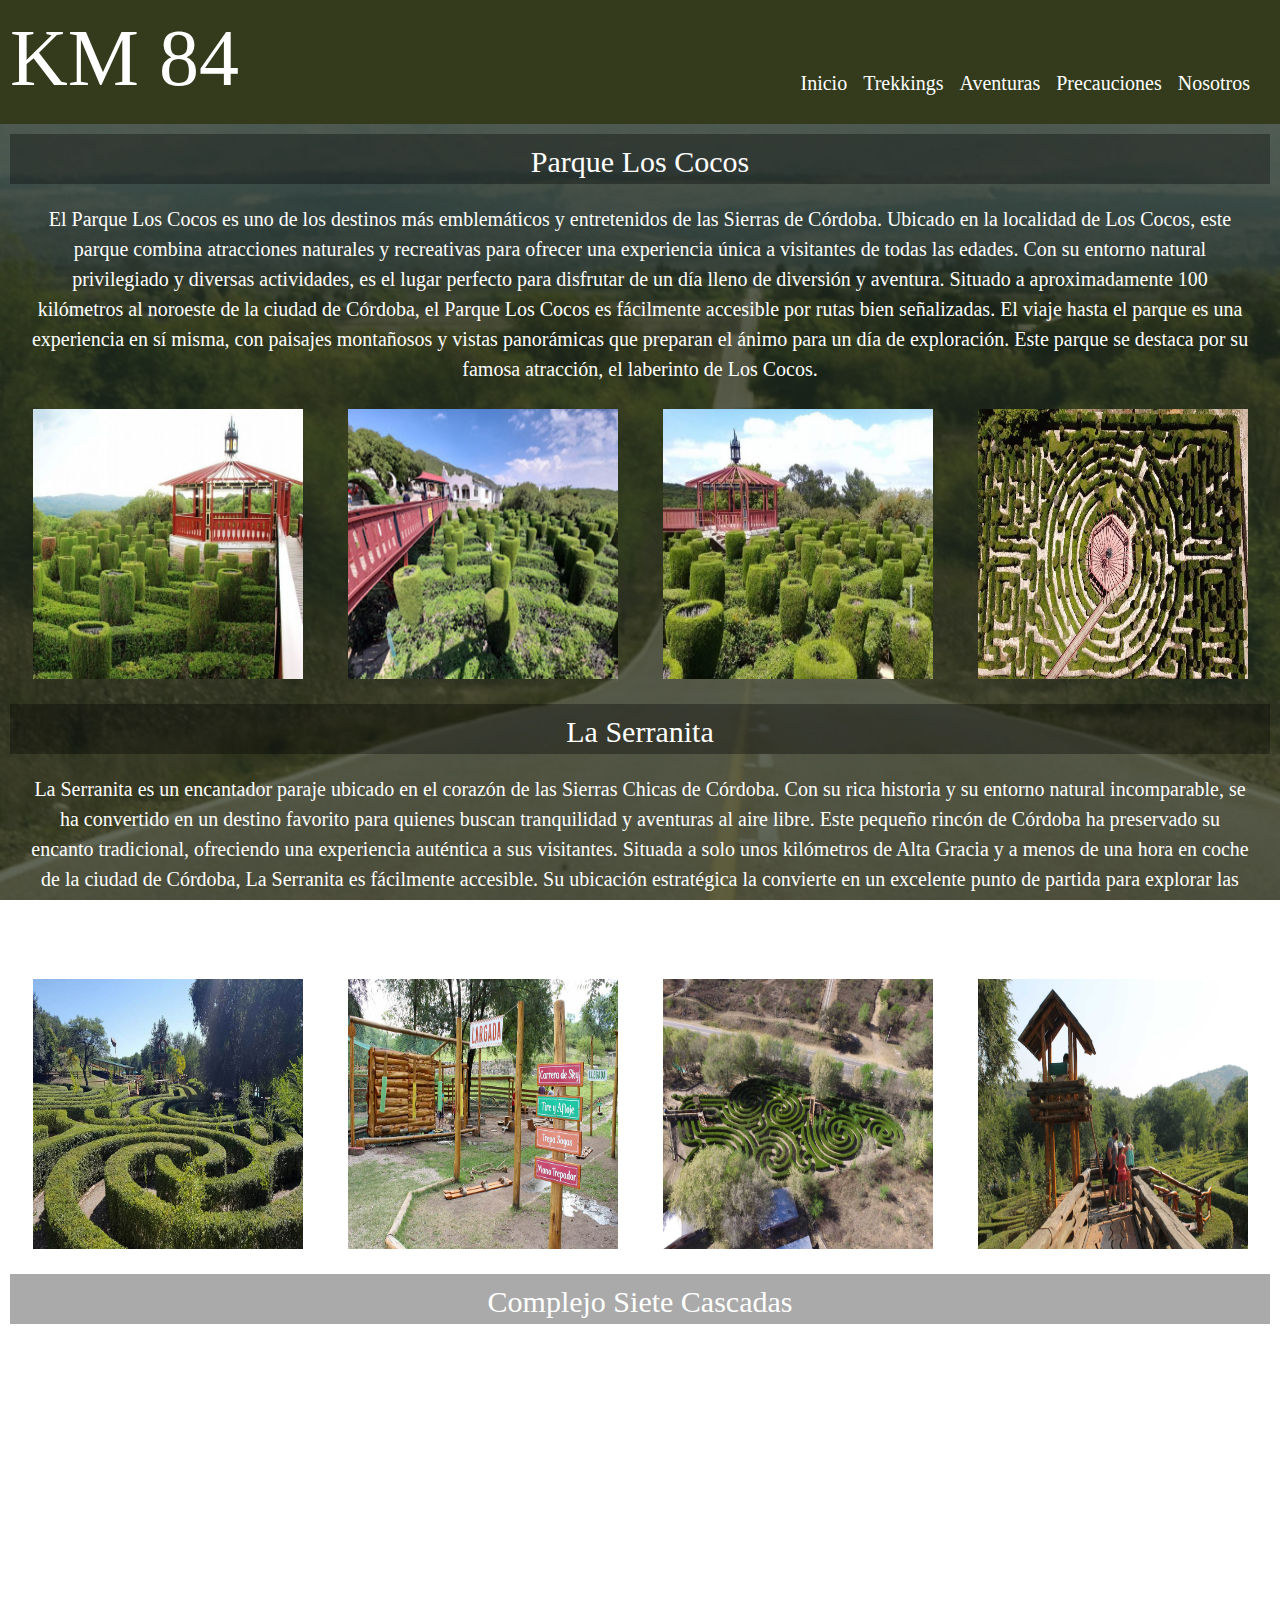
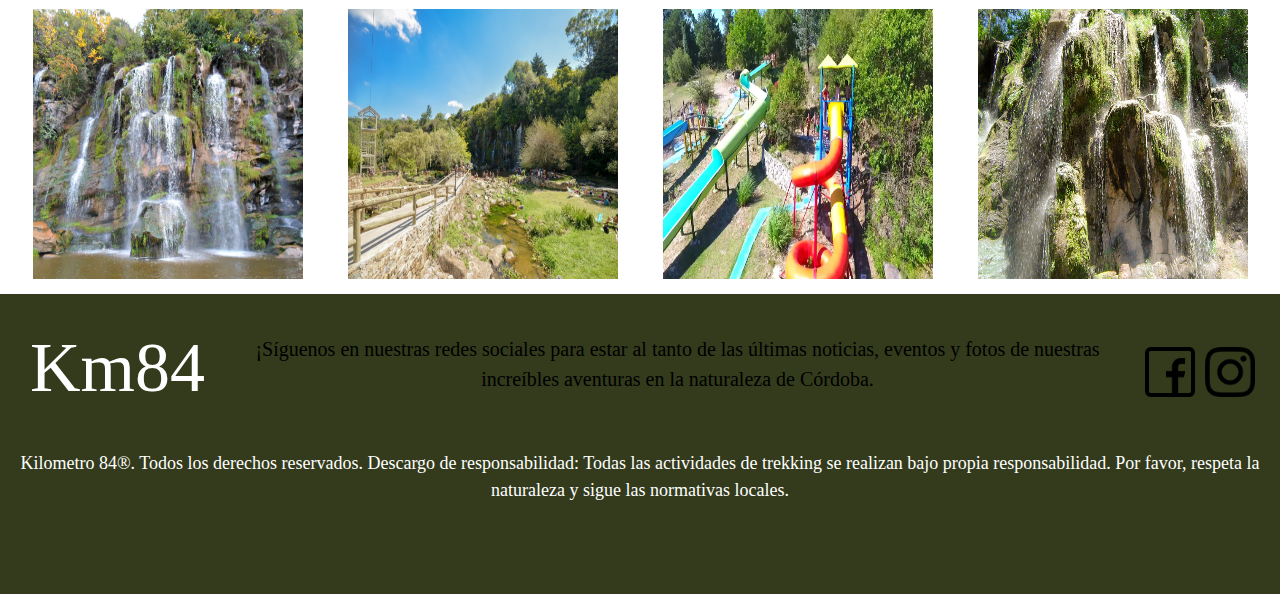
==== commit cc4ff5d1: "preentregatercera" ====
--- a/pages/aventuras.html
+++ b/pages/aventuras.html
@@ -4,7 +4,10 @@
 <head>
   <meta charset="UTF-8">
   <meta name="viewport" content="width=device-width, initial-scale=1.0">
-  <title>Document</title>
+  <link rel="icon" href="../img/extras/favicon.png" type="icono de silueta de hombre con baston de trekking en la mano">
+  <meta name="description" content="Descubre las mejores cascadas y aventuras en Córdoba capital. Explora rutas de trekking, disfruta de paisajes impresionantes y vive experiencias únicas en la naturaleza cordobesa.">
+  <meta name="keywords" content="Kilometro84, kilometro ochenta y cuatro, trekkings Córdoba, cascadas Córdoba, aventuras al aire libre, senderismo, rutas de trekking, naturaleza Córdoba, paisajes Córdoba, actividades outdoor, turismo Córdoba, experiencias únicas, naturaleza, aventuras, rutas en Córdoba, Los Cocos, Complejo Siete Cascadas, La Serranita, actidades para hacer en Córdoba">
+  <title>Km 84: Aventuras y experiencias en Córdoba Capital | Recreaciones al aire libre </title>
   <link href="https://cdn.jsdelivr.net/npm/bootstrap@5.3.3/dist/css/bootstrap.min.css" rel="stylesheet"
     integrity="sha384-QWTKZyjpPEjISv5WaRU9OFeRpok6YctnYmDr5pNlyT2bRjXh0JMhjY6hW+ALEwIH" crossorigin="anonymous">
   <link rel="stylesheet" href="../scss/estilos.css" />
@@ -110,23 +113,24 @@
     </section>
 
   </main>
+
   <footer>
-    <div class="logofooter">
-      <h5>KM 84</h5>
-    </div>
+
     <div class="redessociales">
-      <p> ¡Síguenos en nuestras redes sociales para estar al tanto de las últimas noticias, eventos y fotos de nuestras
-        increíbles aventuras en la naturaleza de Córdoba. </p>
-      <a href="https://es-la.facebook.com/" target="_blank"><img src="../img/iconos/facebook.png"
-          alt="iconofacebook"></a>
-      <a href="https://www.instagram.com/" target="_blank"><img src="../img/iconos/instagram.png"
-          alt="iconoinstagram"></a>
+        <h5>Km84</h5>
+        <p> ¡Síguenos en nuestras redes sociales para estar al tanto de las últimas noticias, eventos y fotos de
+            nuestras increíbles aventuras en la naturaleza de Córdoba. </p>
+        <a href="https://es-la.facebook.com/" target="_blank"><img src="../img/iconos/facebook.png"
+                alt="icono de la red social instagram en blanco y negro"></a>
+        <a href="https://www.instagram.com/" target="_blank"><img src="../img/iconos/instagram.png"
+                alt="icono de la red social instagram en blanco y negro"></a>
     </div>
     <div class="derechos">
-      <p> Kilometro 84®. Todos los derechos reservados. Descargo de responsabilidad: Todas las actividades de trekking
-        se realizan bajo propia responsabilidad. Por favor, respeta la naturaleza y sigue las normativas locales.</p>
+        <p> Kilometro 84®. Todos los derechos reservados. Descargo de responsabilidad: Todas las actividades de
+            trekking se realizan bajo propia responsabilidad. Por favor, respeta la naturaleza y sigue las
+            normativas locales.</p>
     </div>
-  </footer>
+</footer>
   <script src="https://cdn.jsdelivr.net/npm/bootstrap@5.3.3/dist/js/bootstrap.bundle.min.js"
     integrity="sha384-YvpcrYf0tY3lHB60NNkmXc5s9fDVZLESaAA55NDzOxhy9GkcIdslK1eN7N6jIeHz"
     crossorigin="anonymous"></script>
--- a/scss/estilos.css
+++ b/scss/estilos.css
@@ -5,6 +5,8 @@
   font-family: "Times New Roman", Times, serif;
 }
 
+/* ------- VARIABLES  --------*/
+/* ------- MIXINS --------*/
 header {
   background-color: rgb(51, 59, 28);
   padding: 10px;
@@ -18,6 +20,9 @@
 }
 header .navbar .container-fluid {
   background-color: rgb(51, 59, 28);
+}
+header .navbar .container-fluid .navbar-toggler {
+  background-color: white;
 }
 header .navbar .container-fluid .collapse .navbar-nav .nav-item a {
   font-size: 20px;
@@ -46,9 +51,10 @@
 }
 .mainindex .presentacion p {
   margin: 40px;
-  color: white;
+  color: rgb(255, 255, 255);
   font-size: 25px;
   text-align: center;
+  background-color: rgba(0, 0, 0, 0.071);
 }
 .mainindex .cascadas {
   width: 100%;
@@ -246,13 +252,13 @@
 }
 .aventuras .aventurasimg {
   display: flex;
+  justify-content: space-around;
   align-items: center;
-  justify-content: space-around;
   flex-wrap: wrap;
 }
 .aventuras .aventurasimg img {
-  height: 250px;
-  width: 250px;
+  height: 270px;
+  width: 270px;
   margin: 5px;
 }
 
@@ -261,12 +267,45 @@
   color: white;
   font-size: 20px;
   text-align: center;
+  padding: 10px;
+}
+.mainindex .imgprecauciones {
+  display: flex;
+  justify-content: space-around;
+  align-items: center;
+}
+.mainindex .imgprecauciones img {
+  height: 350px;
+  width: 400px;
+  padding: 10px;
+}
+.mainindex .equipamiento {
+  display: flex;
+  color: white;
+  font-size: 20px;
+  text-align: center;
   padding: 20px;
-}
-.mainindex .equipamiento {
-  color: white;
-  font-size: 20px;
-  text-align: center;
+  justify-content: center;
+  align-items: center;
+}
+.mainindex .equipamiento div h2 {
+  margin-left: 20px;
+  margin-right: 20px;
+  text-align: center;
+}
+.mainindex .equipamiento div p {
+  margin-left: 20px;
+  margin-right: 20px;
+  text-align: center;
+  padding: 10px;
+}
+.mainindex .equipamiento div h4 {
+  font-size: 30px;
+  text-align: center;
+}
+.mainindex .equipamiento div img {
+  height: 350px;
+  width: 500px;
   padding: 20px;
 }
 
@@ -342,27 +381,29 @@
 footer {
   background-color: rgb(51, 59, 28);
   width: 100%;
+  height: 300px;
   grid-template-columns: 1fr 2fr;
   grid-template-rows: 1fr 0, 5fr;
   padding: 10px;
   margin: 0;
 }
-footer .logofooter h5 {
-  text-align: center;
+footer .redessociales {
+  display: flex;
+  font-size: 20px;
+  padding: 10px;
+  justify-content: center;
+  align-items: center;
+}
+footer .redessociales h5 {
+  text-align: start;
   font-size: 70px;
   padding: 10px;
+  color: white;
+}
+footer .redessociales p {
   color: black;
-}
-footer .redessociales {
-  display: flex;
-  font-size: 20px;
-  padding: 10px;
-  justify-content: space-between;
-  align-items: center;
-}
-footer .redessociales p {
-  color: white;
-  text-align: center;
+  text-align: center;
+  padding: 20px;
 }
 footer .redessociales a {
   width: 50px;
@@ -378,13 +419,13 @@
   grid-row: 3/4;
 }
 footer .derechos p {
-  color: black;
+  color: white;
   font-size: 18px;
   padding: 10px;
   text-align: center;
 }
 
-/* ------- MEDIA QUERIES PAGE INDEX + TREKKINGS -------*/
+/* ------- MEDIA QUERIES PAGE INDEX + TREKKINGS + footer-------*/
 /* ------- MEDIA QUERIES  1110--------*/
 @media (max-width: 1110px) {
   header h1 {
@@ -422,7 +463,7 @@
     padding: 20px;
   }
 }
-/* ------- MEDIA QUERIES TREKKING 840 --------*/
+/* ------- MEDIA QUERIES 840 --------*/
 @media (max-width: 890px) {
   .mainindex .beneficios .indeximagenes img {
     height: 300px;
@@ -430,7 +471,7 @@
     padding: 20px;
   }
 }
-/* ------- MEDIA QUERIES TREKKING 775--------*/
+/* ------- MEDIA QUERIES  775--------*/
 @media (max-width: 775px) {
   .mainindex .beneficios .indeximagenes img {
     height: 300px;
@@ -438,7 +479,7 @@
     padding: 20px;
   }
 }
-/* ------- MEDIA QUERIES TREKKING 720 --------*/
+/* ------- MEDIA QUERIES 720 --------*/
 @media (max-width: 720px) {
   header h1 {
     font-size: 60px;
@@ -480,6 +521,9 @@
     width: 400px;
     height: 300px;
     margin-top: 40px;
+  }
+  footer {
+    height: auto;
   }
 }
 /* ------- MEDIA QUERIES 650--------*/
@@ -629,9 +673,9 @@
     height: 250px;
   }
 }
-/* ------- MEDIA QUERIES PAGE INDEX + TREKKINGS -------*/
+/* ------- MEDIA QUERIES PAGE AVENTURAS -------*/
 /* ------- MEDIA QUERIES  1050--------*/
-@media (max-width: 1060px) {
+@media (max-width: 1169px) {
   .mainindex .aventuras .aventurasimg img {
     height: 300px;
     width: 450px;
@@ -672,4 +716,72 @@
     width: 300px;
     padding: 15px;
   }
+}
+/* ------- MEDIA QUERIES PAGE PRECAUCIONES -------*/
+/* ------- MEDIA QUERIES  1200--------*/
+@media (max-width: 1200px) {
+  .mainindex .precauciones .imgprecauciones {
+    flex-wrap: wrap;
+  }
+  .mainindex .precauciones .imgprecauciones img {
+    height: 400px;
+    width: 500px;
+    padding: 20px;
+  }
+}
+/* ------- MEDIA QUERIES  950--------*/
+@media (max-width: 1050px) {
+  .mainindex .precauciones .imgprecauciones img {
+    height: 450px;
+    width: 700px;
+    padding: 20px;
+  }
+  .mainindex .equipamiento {
+    flex-wrap: wrap;
+  }
+  .mainindex .equipamiento div img {
+    height: 500px;
+    width: 700px;
+  }
+}
+/* ------- MEDIA QUERIES  800--------*/
+@media (max-width: 800px) {
+  .mainindex .precauciones .imgprecauciones img {
+    height: 450px;
+    width: 500px;
+  }
+  .mainindex .equipamiento div img {
+    height: 500px;
+    width: 500px;
+  }
+}
+@media (max-width: 550px) {
+  .mainindex .precauciones .imgprecauciones img {
+    height: 350px;
+    width: 400px;
+  }
+  .mainindex .equipamiento div img {
+    height: 400px;
+    width: 400px;
+  }
+}
+@media (max-width: 450px) {
+  .mainindex .precauciones .imgprecauciones img {
+    height: 350px;
+    width: 350px;
+  }
+  .mainindex .equipamiento div img {
+    height: 400px;
+    width: 400px;
+  }
+}
+@media (max-width: 400px) {
+  .mainindex .precauciones .imgprecauciones img {
+    height: 300px;
+    width: 300px;
+  }
+  .mainindex .equipamiento div img {
+    height: 350px;
+    width: 350px;
+  }
 }/*# sourceMappingURL=estilos.css.map */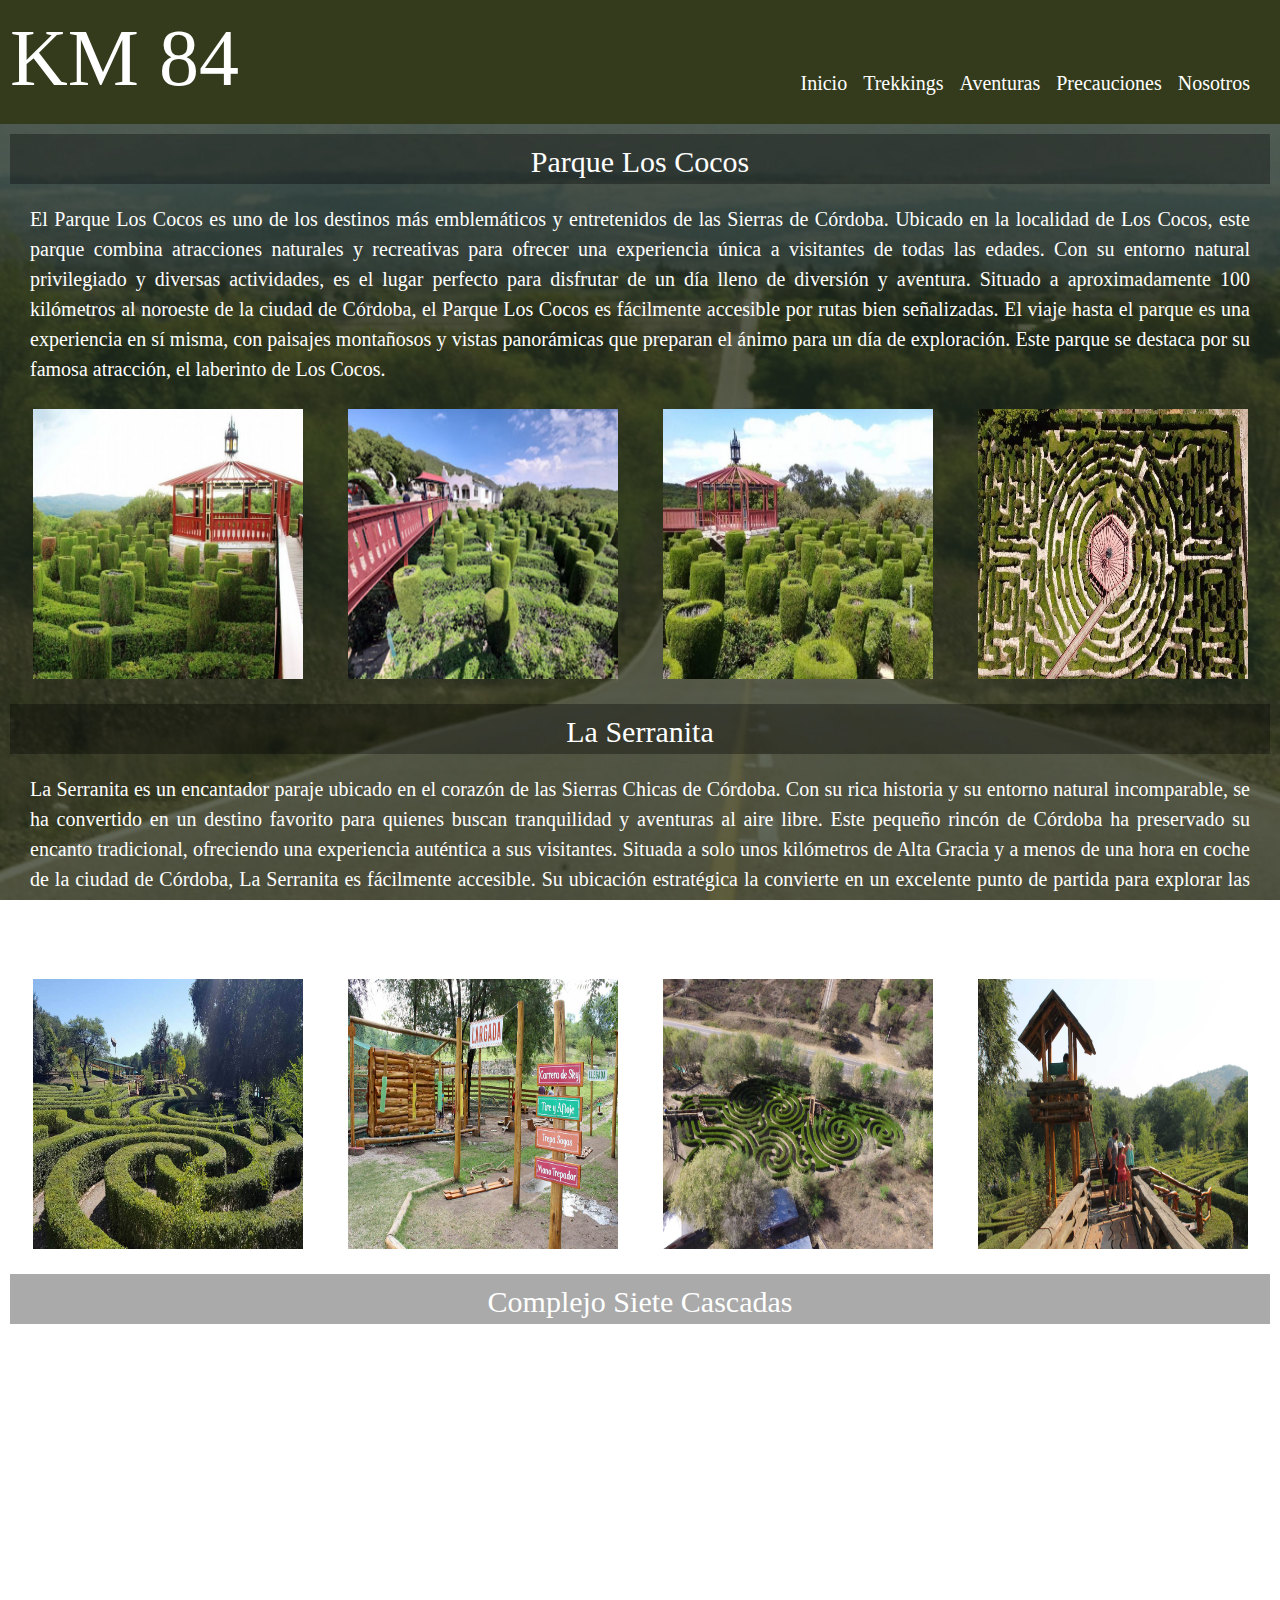
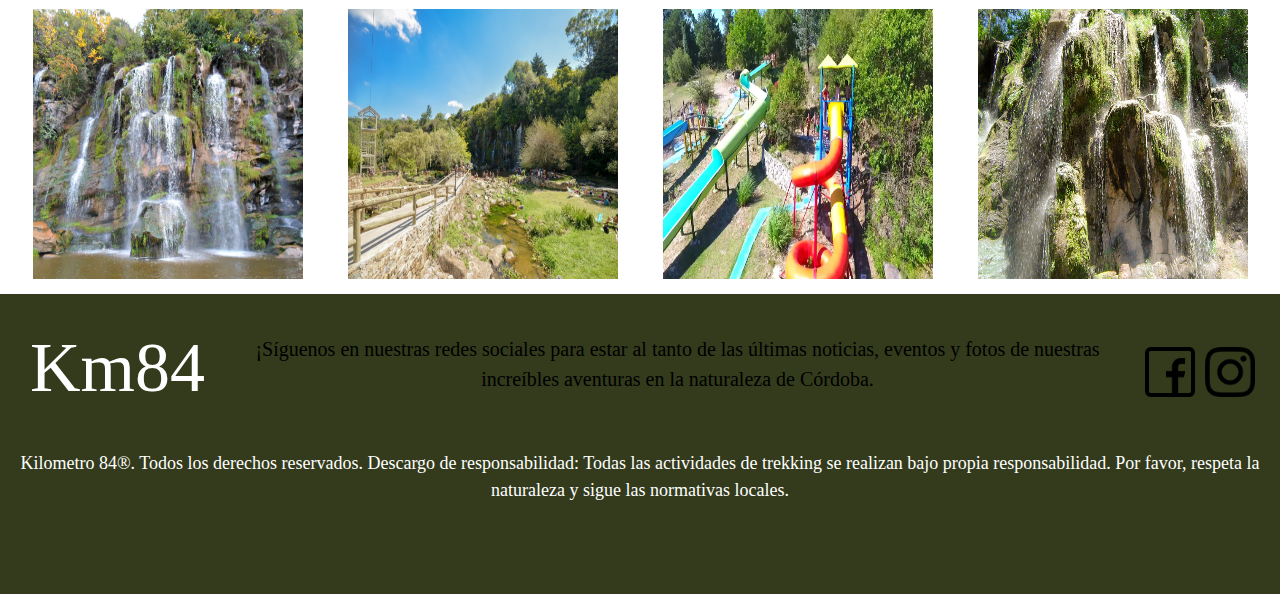
==== commit da1ec63b: "final" ====
--- a/pages/aventuras.html
+++ b/pages/aventuras.html
@@ -25,7 +25,7 @@
         <div class="collapse navbar-collapse" id="navbarNav">
           <ul class="navbar-nav">
             <li class="nav-item">
-              <a class="nav-link" href="../index.html">Inicio</a>
+              <a class="nav-link" href="./index.html">Inicio</a>
             </li>
             <li class="nav-item">
               <a class="nav-link" href="../pages/trekkings.html">Trekkings</a>
--- a/scss/estilos.css
+++ b/scss/estilos.css
@@ -76,10 +76,15 @@
 .mainindex .cascadas .agua div {
   background-color: rgba(0, 0, 0, 0.381);
   margin: 20px;
+  overflow: hidden;
 }
 .mainindex .cascadas .agua div img {
   width: 300px;
   height: 300px;
+  transition: transform 0.3s ease-in-out;
+}
+.mainindex .cascadas .agua div:hover img {
+  transform: scale(1.1);
 }
 .mainindex .cascadas .agua div h3 {
   color: white;
@@ -109,10 +114,15 @@
   width: 300px;
   background-color: rgba(0, 0, 0, 0.381);
   margin: 20px;
+  overflow: hidden;
 }
 .mainindex .otrasaventuras .aventuras-index .aventuras-tarjetas img {
   width: 300px;
   height: 300px;
+  transition: transform 0.3s ease-in-out;
+}
+.mainindex .otrasaventuras .aventuras-index .aventuras-tarjetas:hover img {
+  transform: scale(1.1);
 }
 .mainindex .otrasaventuras .aventuras-index .aventuras-tarjetas h3 {
   margin-top: 10px;
@@ -134,29 +144,31 @@
   color: white;
 }
 .mainindex .beneficios {
+  display: flex;
   color: white;
   padding-top: 40px;
 }
 .mainindex .beneficios div h2 {
   color: rgb(167, 177, 100);
-  text-align: center;
+  text-align: justify;
+  padding-left: 20px;
 }
 .mainindex .beneficios div h3 {
   color: rgb(178, 136, 62);
-  text-align: center;
+  text-align: justify;
   margin: 10px;
   padding-left: 10px;
-  padding-right: 10px;
+  padding-right: 20px;
 }
 .mainindex .beneficios div p {
   font-size: 20px;
-  text-align: center;
+  text-align: justify;
   padding-left: 20px;
   padding-right: 20px;
 }
 .mainindex .beneficios div h4 {
   margin-top: 40px;
-  text-align: center;
+  text-align: justify;
   color: rgb(167, 177, 100);
   margin: 10px;
   padding-left: 10px;
@@ -206,8 +218,8 @@
 .mainindex .trekkings-grilla .trekkings-inf p {
   font-size: 20px;
   color: white;
-  margin-left: 10px;
-  text-align: center;
+  margin-left: 20px;
+  text-align: justify;
 }
 .mainindex .trekkings-grilla .trekkings-inf h4 {
   font-size: 25px;
@@ -248,7 +260,7 @@
   font-size: 20px;
   color: white;
   margin: 20px;
-  text-align: center;
+  text-align: justify;
 }
 .aventuras .aventurasimg {
   display: flex;
@@ -264,44 +276,50 @@
 
 /* ------- MAIN PAGE PRECAUCIONES --------*/
 .mainindex .precauciones {
-  color: white;
-  font-size: 20px;
-  text-align: center;
-  padding: 10px;
-}
-.mainindex .imgprecauciones {
   display: flex;
   justify-content: space-around;
   align-items: center;
 }
-.mainindex .imgprecauciones img {
-  height: 350px;
-  width: 400px;
-  padding: 10px;
+.mainindex .precauciones div {
+  font-size: 20px;
+  padding: 20px;
+}
+.mainindex .precauciones div h3 {
+  text-align: justify;
+  color: rgb(178, 136, 62);
+}
+.mainindex .precauciones div p,
+.mainindex .precauciones div h2 {
+  color: white;
+  text-align: justify;
+}
+.mainindex .precauciones div img {
+  height: 300px;
+  width: 350px;
+  padding: 20px;
 }
 .mainindex .equipamiento {
   display: flex;
   color: white;
   font-size: 20px;
-  text-align: center;
+  text-align: justify;
   padding: 20px;
   justify-content: center;
   align-items: center;
 }
 .mainindex .equipamiento div h2 {
-  margin-left: 20px;
-  margin-right: 20px;
+  padding: 20px;
   text-align: center;
 }
 .mainindex .equipamiento div p {
-  margin-left: 20px;
-  margin-right: 20px;
-  text-align: center;
-  padding: 10px;
+  padding: 20px;
+  text-align: justify;
 }
 .mainindex .equipamiento div h4 {
   font-size: 30px;
   text-align: center;
+  color: rgb(178, 136, 62);
+  padding: 10px;
 }
 .mainindex .equipamiento div img {
   height: 350px;
@@ -364,7 +382,7 @@
 .mainindex .nosotros p {
   font-size: 20px;
   color: white;
-  text-align: center;
+  text-align: justify;
   margin-bottom: 0;
   margin-top: 20px;
   padding: 20px;
@@ -374,6 +392,7 @@
   align-items: center;
 }
 .mainindex .nosotros .mb-3 .form-label {
+  width: 60%;
   font-size: 20px;
   color: rgb(178, 136, 62);
 }
@@ -463,6 +482,16 @@
     padding: 20px;
   }
 }
+/* ------- MEDIA QUERIES 950 --------*/
+@media (max-width: 950px) {
+  .mainindex .beneficios {
+    flex-wrap: wrap;
+  }
+  .mainindex .beneficios .indeximagenes img {
+    height: 400px;
+    width: 400px;
+  }
+}
 /* ------- MEDIA QUERIES 840 --------*/
 @media (max-width: 890px) {
   .mainindex .beneficios .indeximagenes img {
@@ -729,44 +758,61 @@
     padding: 20px;
   }
 }
-/* ------- MEDIA QUERIES  950--------*/
+/* ------- MEDIA QUERIES  1050--------*/
 @media (max-width: 1050px) {
-  .mainindex .precauciones .imgprecauciones img {
-    height: 450px;
-    width: 700px;
+  .mainindex .precauciones {
+    flex-wrap: wrap;
+    flex-direction: column;
+  }
+  .mainindex .precauciones div img {
+    height: 300px;
+    width: 300px;
     padding: 20px;
   }
   .mainindex .equipamiento {
     flex-wrap: wrap;
   }
   .mainindex .equipamiento div img {
-    height: 500px;
-    width: 700px;
+    height: 400px;
+    width: 600px;
+  }
+}
+/* ------- MEDIA QUERIES  950--------*/
+@media (max-width: 950px) {
+  .mainindex .precauciones div img {
+    height: 350px;
+    width: 600px;
   }
 }
 /* ------- MEDIA QUERIES  800--------*/
 @media (max-width: 800px) {
-  .mainindex .precauciones .imgprecauciones img {
-    height: 450px;
-    width: 500px;
+  .mainindex .precauciones div img {
+    height: 350px;
+    width: 600px;
   }
   .mainindex .equipamiento div img {
     height: 500px;
     width: 500px;
   }
 }
+@media (max-width: 638px) {
+  .mainindex .precauciones div img {
+    height: 350px;
+    width: 500px;
+  }
+}
 @media (max-width: 550px) {
-  .mainindex .precauciones .imgprecauciones img {
-    height: 350px;
-    width: 400px;
+  .mainindex .precauciones div img {
+    height: 300px;
+    width: 450px;
   }
   .mainindex .equipamiento div img {
     height: 400px;
     width: 400px;
   }
 }
-@media (max-width: 450px) {
-  .mainindex .precauciones .imgprecauciones img {
+@media (max-width: 500px) {
+  .mainindex .precauciones div img {
     height: 350px;
     width: 350px;
   }
@@ -776,7 +822,7 @@
   }
 }
 @media (max-width: 400px) {
-  .mainindex .precauciones .imgprecauciones img {
+  .mainindex .precauciones div img {
     height: 300px;
     width: 300px;
   }
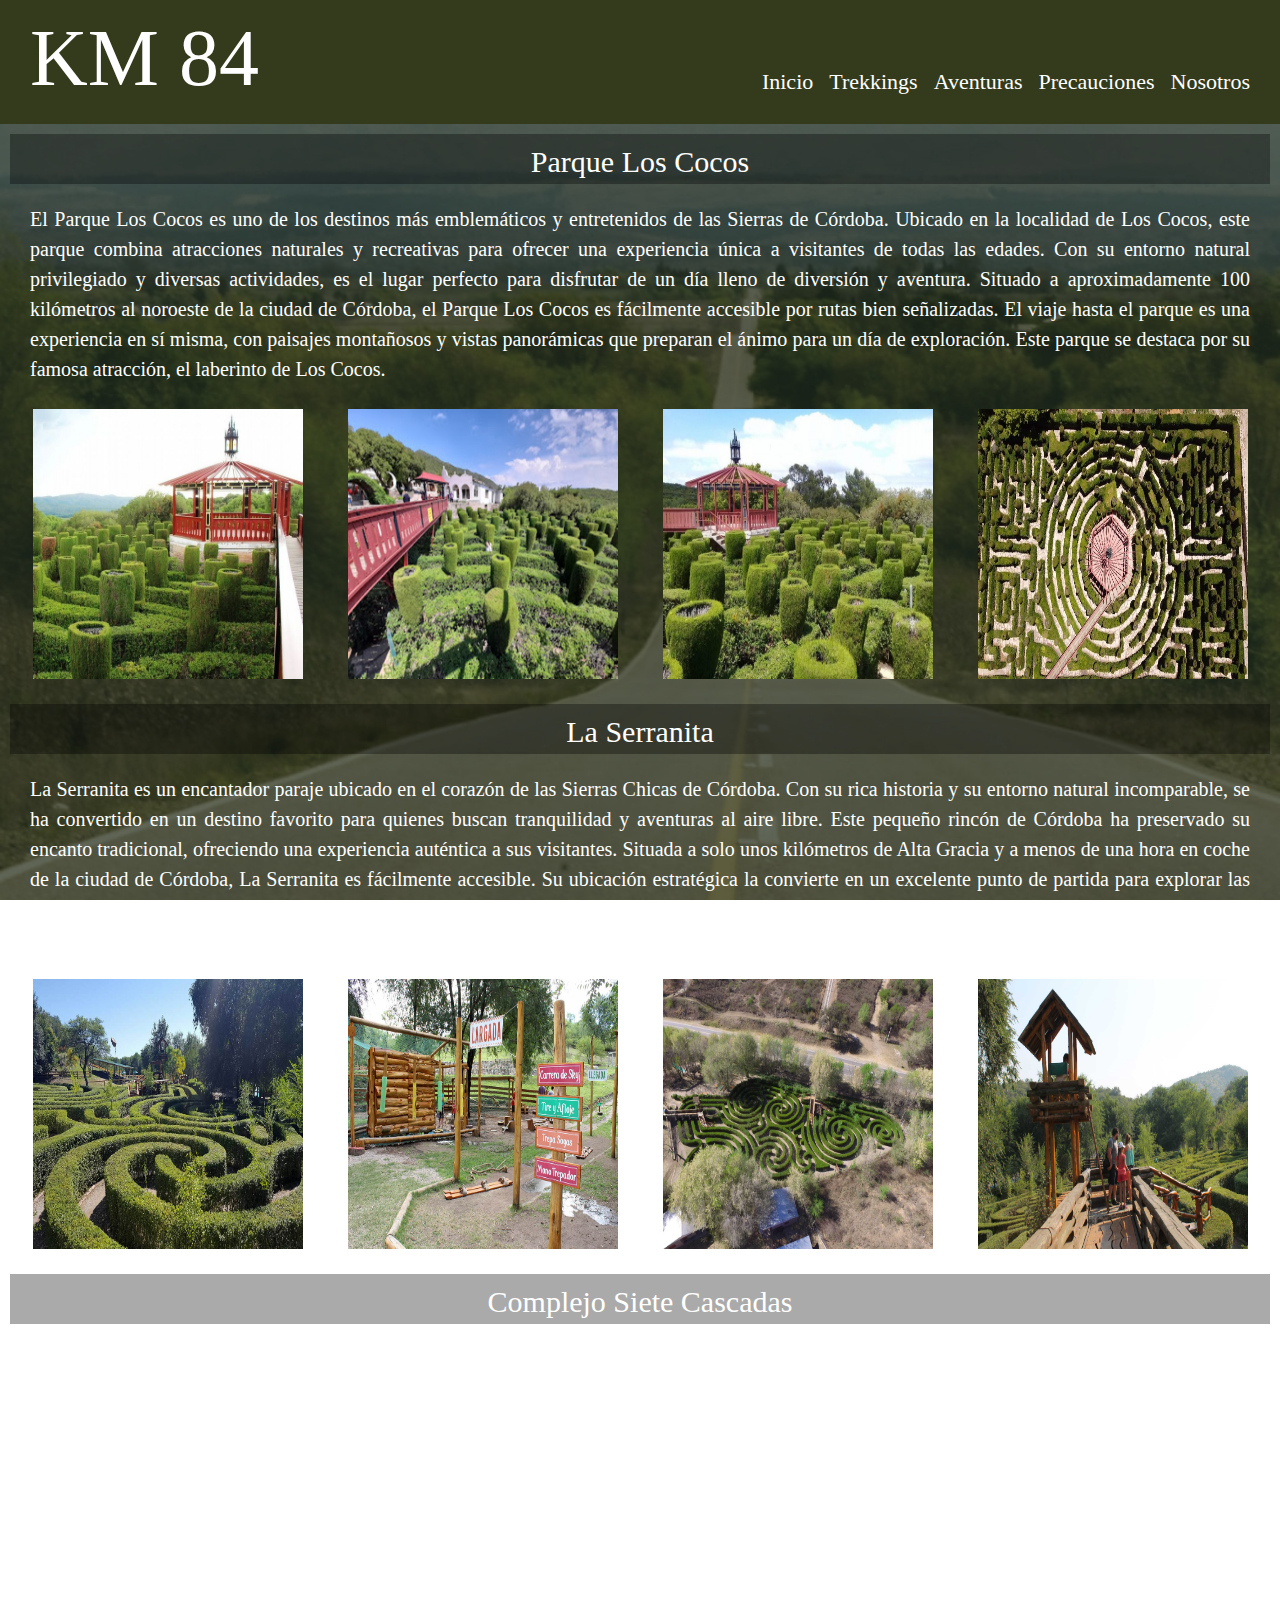
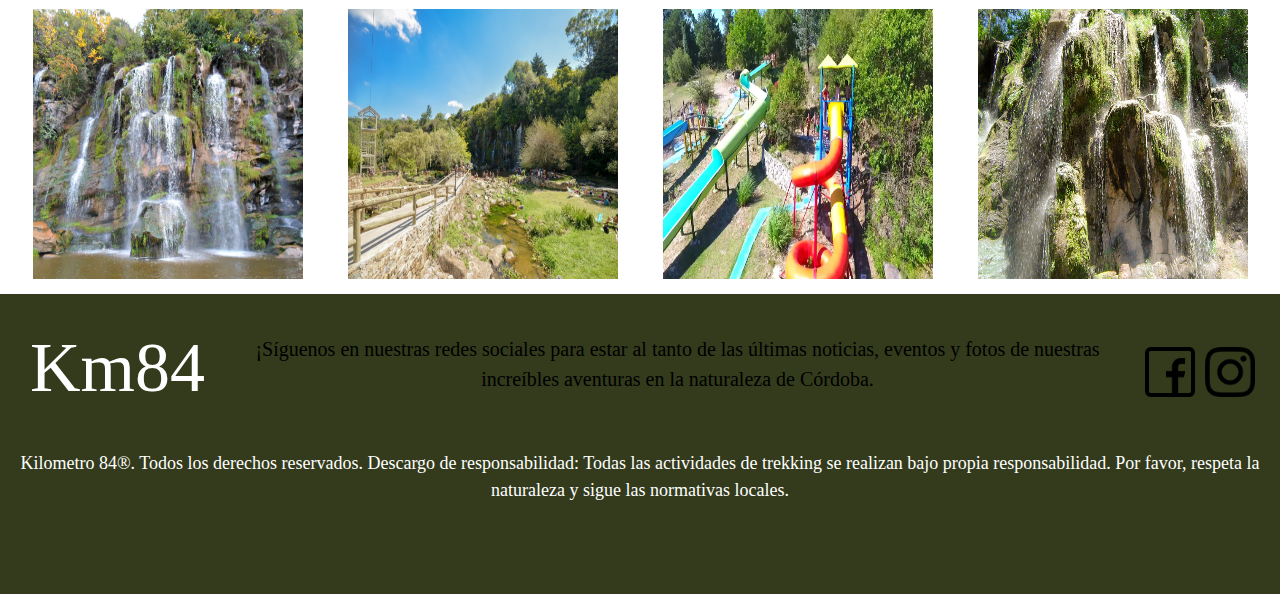
==== commit c90d5ba1: "entregafinal" ====
--- a/pages/aventuras.html
+++ b/pages/aventuras.html
@@ -58,10 +58,10 @@
           su famosa atracción, el laberinto de Los Cocos.</p>
       </div>
       <div class="aventurasimg">
-        <img src="../img/aventuras/loscocos/loscocos.jpg" alt="">
-        <img src="../img/aventuras/loscocos/loscocos1.jpg" alt="">
-        <img src="../img/aventuras/loscocos/loscocos2.jpg" alt="">
-        <img src="../img/aventuras/loscocos/loscocos4.jpg" alt="">
+        <img src="../img/aventuras/loscocos/loscocos.jpg" alt="Imagen de una casilla dentro del laberinto, destacando las pérgolas rojas que la rodean y la vegetación circundante">
+        <img src="../img/aventuras/loscocos/loscocos1.jpg" alt="Vista del puente en el Parque de los Cocos, ubicado dentro del laberinto y rodeado de vegetación exuberante">
+        <img src="../img/aventuras/loscocos/loscocos2.jpg" alt="Vista general del laberinto en el Parque de los Cocos, con caminos enredados y áreas verdes visibles entre las paredes del laberinto">
+        <img src="../img/aventuras/loscocos/loscocos4.jpg" alt="Vista aérea del laberinto en el Parque de los Cocos, mostrando la complejidad del diseño y las estructuras verdes desde arriba">
       </div>
     </section>
     <section class="aventuras">
@@ -80,10 +80,10 @@
 
 
       <div class="aventurasimg">
-        <img src="../img/aventuras/laserranita/la-serranita.jpg" alt="">
-        <img src="../img/aventuras/laserranita/laserranita3.jpg" alt="">
-        <img src="../img/aventuras/laserranita/laserranita4.jpg" alt="">
-        <img src="../img/aventuras/laserranita/puente-laberinto.jpg" alt="">
+        <img src="../img/aventuras/laserranita/la-serranita.jpg" alt="Vista del laberinto en forma de espiral en el Parque de la Serranita, con caminos curvos y diseño en espiral claramente visible">
+        <img src="../img/aventuras/laserranita/laserranita3.jpg" alt="Área de juegos para niños en el Parque de la Serranita, con estructuras de madera como columpios, toboganes y trepadores">
+        <img src="../img/aventuras/laserranita/laserranita4.jpg" alt="Vista aérea del laberinto en el Parque de la Serranita, mostrando la disposición en espiral del laberinto desde arriba">
+        <img src="../img/aventuras/laserranita/puente-laberinto.jpg" alt="Vista del laberinto y el área de juegos en el Parque de la Serranita, con juegos que incluyen puentes y una casita de madera rodeada por el laberinto">
       </div>
 
     </section>
@@ -104,10 +104,10 @@
           sino también de diversión acuática.</p>
       </div>
       <div class="aventurasimg">
-        <img src="../img/aventuras/sietecascadas/cascadascercac7c.jpg" alt="">
-        <img src="../img/aventuras/sietecascadas/cascadaspuentec7c.jpg" alt="">
-        <img src="../img/aventuras/sietecascadas/toboganc7c.jpg" alt="">
-        <img src="../img/aventuras/sietecascadas/cascadas7c7.jpg" alt="">
+        <img src="../img/aventuras/sietecascadas/cascadascercac7c.jpg" alt="Vista de las cascadas en el Complejo 7 Cascadas, mostrando varias caídas de agua en un entorno natural y rocoso">
+        <img src="../img/aventuras/sietecascadas/cascadaspuentec7c.jpg" alt="Vista del complejo con un río serpenteante rodeado de vegetación exuberante, un puente cruzando el río y áreas naturales circundantes">  
+        <img src="../img/aventuras/sietecascadas/toboganc7c.jpg" alt="Área de juegos en el Complejo 7 Cascadas, con toboganes de diferentes colores y estructuras de juego para niños en un entorno al aire libre">
+        <img src="../img/aventuras/sietecascadas/cascadas7c7.jpg" alt="Primer plano de una de las cascadas en el Complejo 7 Cascadas, mostrando detalles de la caída de agua y las rocas circundantes con gran claridad">
       </div>
       </div>
     </section>
--- a/scss/estilos.css
+++ b/scss/estilos.css
@@ -5,8 +5,12 @@
   font-family: "Times New Roman", Times, serif;
 }
 
-/* ------- VARIABLES  --------*/
-/* ------- MIXINS --------*/
+.mainindex .equipamiento {
+  display: flex;
+  justify-content: center;
+  align-items: center;
+}
+
 header {
   background-color: rgb(51, 59, 28);
   padding: 10px;
@@ -17,6 +21,7 @@
 header h1 {
   color: white;
   font-size: 80px;
+  margin-left: 20px;
 }
 header .navbar .container-fluid {
   background-color: rgb(51, 59, 28);
@@ -25,11 +30,14 @@
   background-color: white;
 }
 header .navbar .container-fluid .collapse .navbar-nav .nav-item a {
-  font-size: 20px;
+  font-size: 22px !important;
   color: white !important;
+  transition: color 0.3s;
+}
+header .navbar .container-fluid .collapse .navbar-nav .nav-item a:hover {
+  color: yellow !important;
 }
 
-/* ------- MAIN PAGE INDEX --------*/
 .mainindex {
   background-image: url(../img/extras/1.jpg);
   background-attachment: fixed;
@@ -51,7 +59,7 @@
 }
 .mainindex .presentacion p {
   margin: 40px;
-  color: rgb(255, 255, 255);
+  color: yellow;
   font-size: 25px;
   text-align: center;
   background-color: rgba(0, 0, 0, 0.071);
@@ -96,6 +104,10 @@
   text-decoration: none;
   font-size: 20px;
   color: rgb(255, 255, 255);
+  transition: color 0.5s;
+}
+.mainindex .cascadas .agua div h3 a:hover {
+  color: yellow;
 }
 .mainindex .otrasaventuras h2 {
   color: white;
@@ -110,7 +122,7 @@
   flex-wrap: wrap;
 }
 .mainindex .otrasaventuras .aventuras-index .aventuras-tarjetas {
-  height: 500px;
+  height: 400px;
   width: 300px;
   background-color: rgba(0, 0, 0, 0.381);
   margin: 20px;
@@ -133,7 +145,8 @@
 .mainindex .otrasaventuras .aventuras-index .aventuras-tarjetas p {
   font-size: 18px;
   color: white;
-  text-align: center;
+  text-align: justify;
+  padding: 10px;
 }
 .mainindex .otrasaventuras .aventuras-index .aventuras-tarjetas h4 {
   font-size: 22px;
@@ -142,6 +155,10 @@
 .mainindex .otrasaventuras .aventuras-index .aventuras-tarjetas h4 a {
   text-decoration: none;
   color: white;
+  transition: color 0.5s;
+}
+.mainindex .otrasaventuras .aventuras-index .aventuras-tarjetas h4 a:hover {
+  color: yellow;
 }
 .mainindex .beneficios {
   display: flex;
@@ -185,9 +202,8 @@
   padding: 20px;
 }
 
-/* ------- MAIN PAG TREKKINGS --------*/
 .mainindex h2 {
-  color: white;
+  color: yellow;
   font-size: 30px;
   text-align: center;
   padding: 10px;
@@ -245,7 +261,6 @@
   margin: 20px;
 }
 
-/* ------- MAIN PAG AVENTURAS --------*/
 .aventuras {
   padding: 10px;
 }
@@ -255,6 +270,7 @@
   background-color: rgba(0, 0, 0, 0.333);
   font-size: 30px;
   text-align: center;
+  color: white;
 }
 .aventuras div p {
   font-size: 20px;
@@ -274,7 +290,6 @@
   margin: 5px;
 }
 
-/* ------- MAIN PAGE PRECAUCIONES --------*/
 .mainindex .precauciones {
   display: flex;
   justify-content: space-around;
@@ -287,29 +302,37 @@
 .mainindex .precauciones div h3 {
   text-align: justify;
   color: rgb(178, 136, 62);
-}
-.mainindex .precauciones div p,
+  margin-left: 20px;
+}
+.mainindex .precauciones div p {
+  color: white;
+  text-align: justify;
+  margin-left: 20px;
+}
 .mainindex .precauciones div h2 {
   color: white;
-  text-align: justify;
+  text-align: center;
+  margin-left: 20px;
 }
 .mainindex .precauciones div img {
   height: 300px;
-  width: 350px;
-  padding: 20px;
+  width: 450px;
+  padding: 20px;
+  transition: transform 0.3s;
+}
+.mainindex .precauciones div:hover img {
+  transform: scale(1.1);
 }
 .mainindex .equipamiento {
-  display: flex;
   color: white;
   font-size: 20px;
   text-align: justify;
   padding: 20px;
-  justify-content: center;
-  align-items: center;
 }
 .mainindex .equipamiento div h2 {
   padding: 20px;
   text-align: center;
+  color: white;
 }
 .mainindex .equipamiento div p {
   padding: 20px;
@@ -318,16 +341,19 @@
 .mainindex .equipamiento div h4 {
   font-size: 30px;
   text-align: center;
-  color: rgb(178, 136, 62);
+  color: yellow;
   padding: 10px;
 }
 .mainindex .equipamiento div img {
   height: 350px;
   width: 500px;
   padding: 20px;
+  transition: transform 0.3s;
+}
+.mainindex .equipamiento div:hover img {
+  transform: scale(1.05);
 }
 
-/* ------- MAIN PAGE NOSOTROS --------*/
 .mainindex .grillafotos {
   display: grid;
   grid-template-columns: repeat(6, 1fr);
@@ -444,9 +470,7 @@
   text-align: center;
 }
 
-/* ------- MEDIA QUERIES PAGE INDEX + TREKKINGS + footer-------*/
-/* ------- MEDIA QUERIES  1110--------*/
-@media (max-width: 1110px) {
+@media (max-width: 1150px) {
   header h1 {
     font-size: 80px;
   }
@@ -474,7 +498,7 @@
     margin: 20px;
   }
   .mainindex .trekkings-grilla .trekkings-inf p {
-    text-align: center;
+    text-align: justify;
   }
   .mainindex .beneficios .indeximagenes img {
     height: 300px;
@@ -482,7 +506,6 @@
     padding: 20px;
   }
 }
-/* ------- MEDIA QUERIES 950 --------*/
 @media (max-width: 950px) {
   .mainindex .beneficios {
     flex-wrap: wrap;
@@ -492,7 +515,6 @@
     width: 400px;
   }
 }
-/* ------- MEDIA QUERIES 840 --------*/
 @media (max-width: 890px) {
   .mainindex .beneficios .indeximagenes img {
     height: 300px;
@@ -500,7 +522,6 @@
     padding: 20px;
   }
 }
-/* ------- MEDIA QUERIES  775--------*/
 @media (max-width: 775px) {
   .mainindex .beneficios .indeximagenes img {
     height: 300px;
@@ -508,7 +529,6 @@
     padding: 20px;
   }
 }
-/* ------- MEDIA QUERIES 720 --------*/
 @media (max-width: 720px) {
   header h1 {
     font-size: 60px;
@@ -555,7 +575,6 @@
     height: auto;
   }
 }
-/* ------- MEDIA QUERIES 650--------*/
 @media (max-width: 650px) {
   header h1 {
     font-size: 50px;
@@ -565,6 +584,7 @@
   }
   .mainindex .presentacion p {
     margin: 25px;
+    color: rgba(255, 255, 0, 0.895);
   }
   .mainindex .cascadas h2,
   .mainindex .otrasaventuras h2 {
@@ -639,7 +659,6 @@
     padding: 20px;
   }
 }
-/* ------- MEDIA QUERIES  550 --------*/
 @media (max-width: 550px) {
   header h1 {
     color: white;
@@ -688,22 +707,18 @@
     padding: 20px;
   }
 }
-/* ------- MEDIA QUERIES  424--------*/
 @media (max-width: 420px) {
   .mainindex .presentacion h2 {
     font-size: 35px;
   }
   .mainindex .presentacion p {
     font-size: 25px;
-    color: black;
   }
   .mainindex .cascadas div img {
     width: 250px;
     height: 250px;
   }
 }
-/* ------- MEDIA QUERIES PAGE AVENTURAS -------*/
-/* ------- MEDIA QUERIES  1050--------*/
 @media (max-width: 1169px) {
   .mainindex .aventuras .aventurasimg img {
     height: 300px;
@@ -746,8 +761,6 @@
     padding: 15px;
   }
 }
-/* ------- MEDIA QUERIES PAGE PRECAUCIONES -------*/
-/* ------- MEDIA QUERIES  1200--------*/
 @media (max-width: 1200px) {
   .mainindex .precauciones .imgprecauciones {
     flex-wrap: wrap;
@@ -758,7 +771,6 @@
     padding: 20px;
   }
 }
-/* ------- MEDIA QUERIES  1050--------*/
 @media (max-width: 1050px) {
   .mainindex .precauciones {
     flex-wrap: wrap;
@@ -777,14 +789,12 @@
     width: 600px;
   }
 }
-/* ------- MEDIA QUERIES  950--------*/
 @media (max-width: 950px) {
   .mainindex .precauciones div img {
     height: 350px;
     width: 600px;
   }
 }
-/* ------- MEDIA QUERIES  800--------*/
 @media (max-width: 800px) {
   .mainindex .precauciones div img {
     height: 350px;
